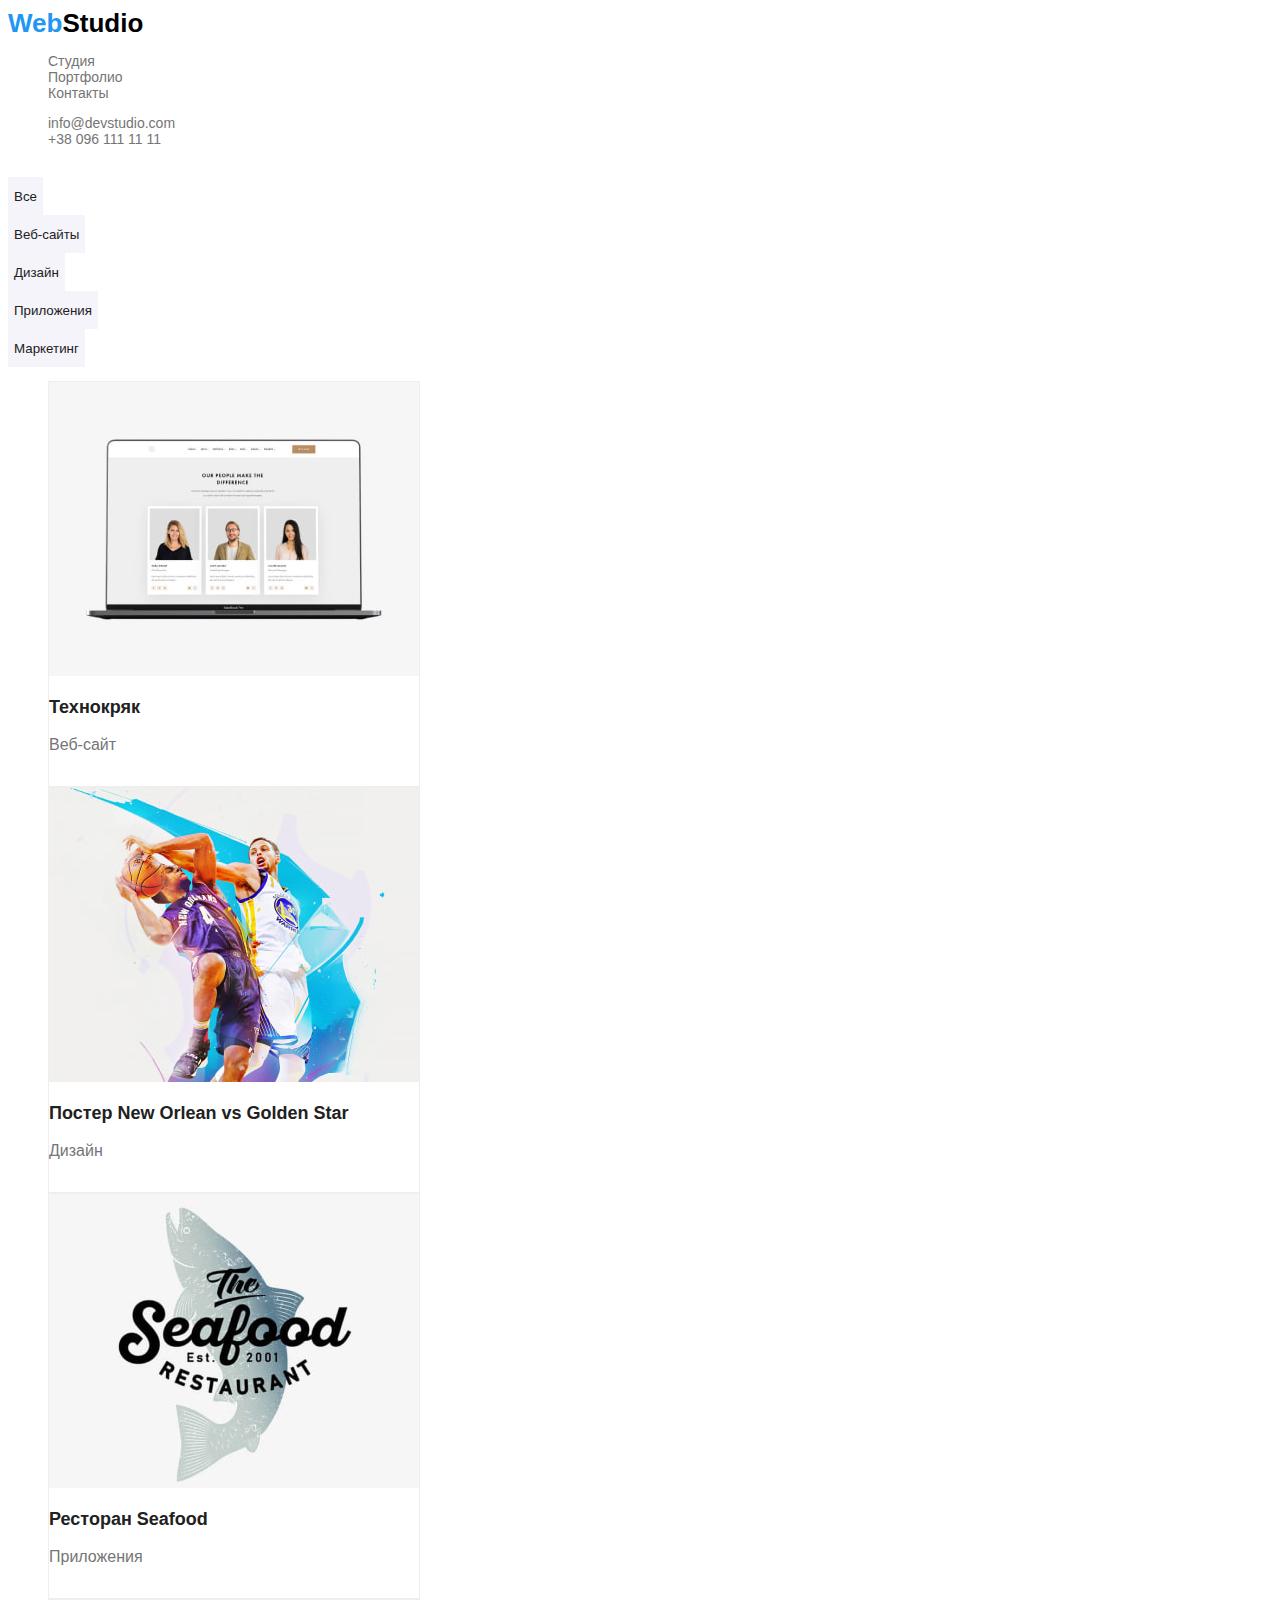
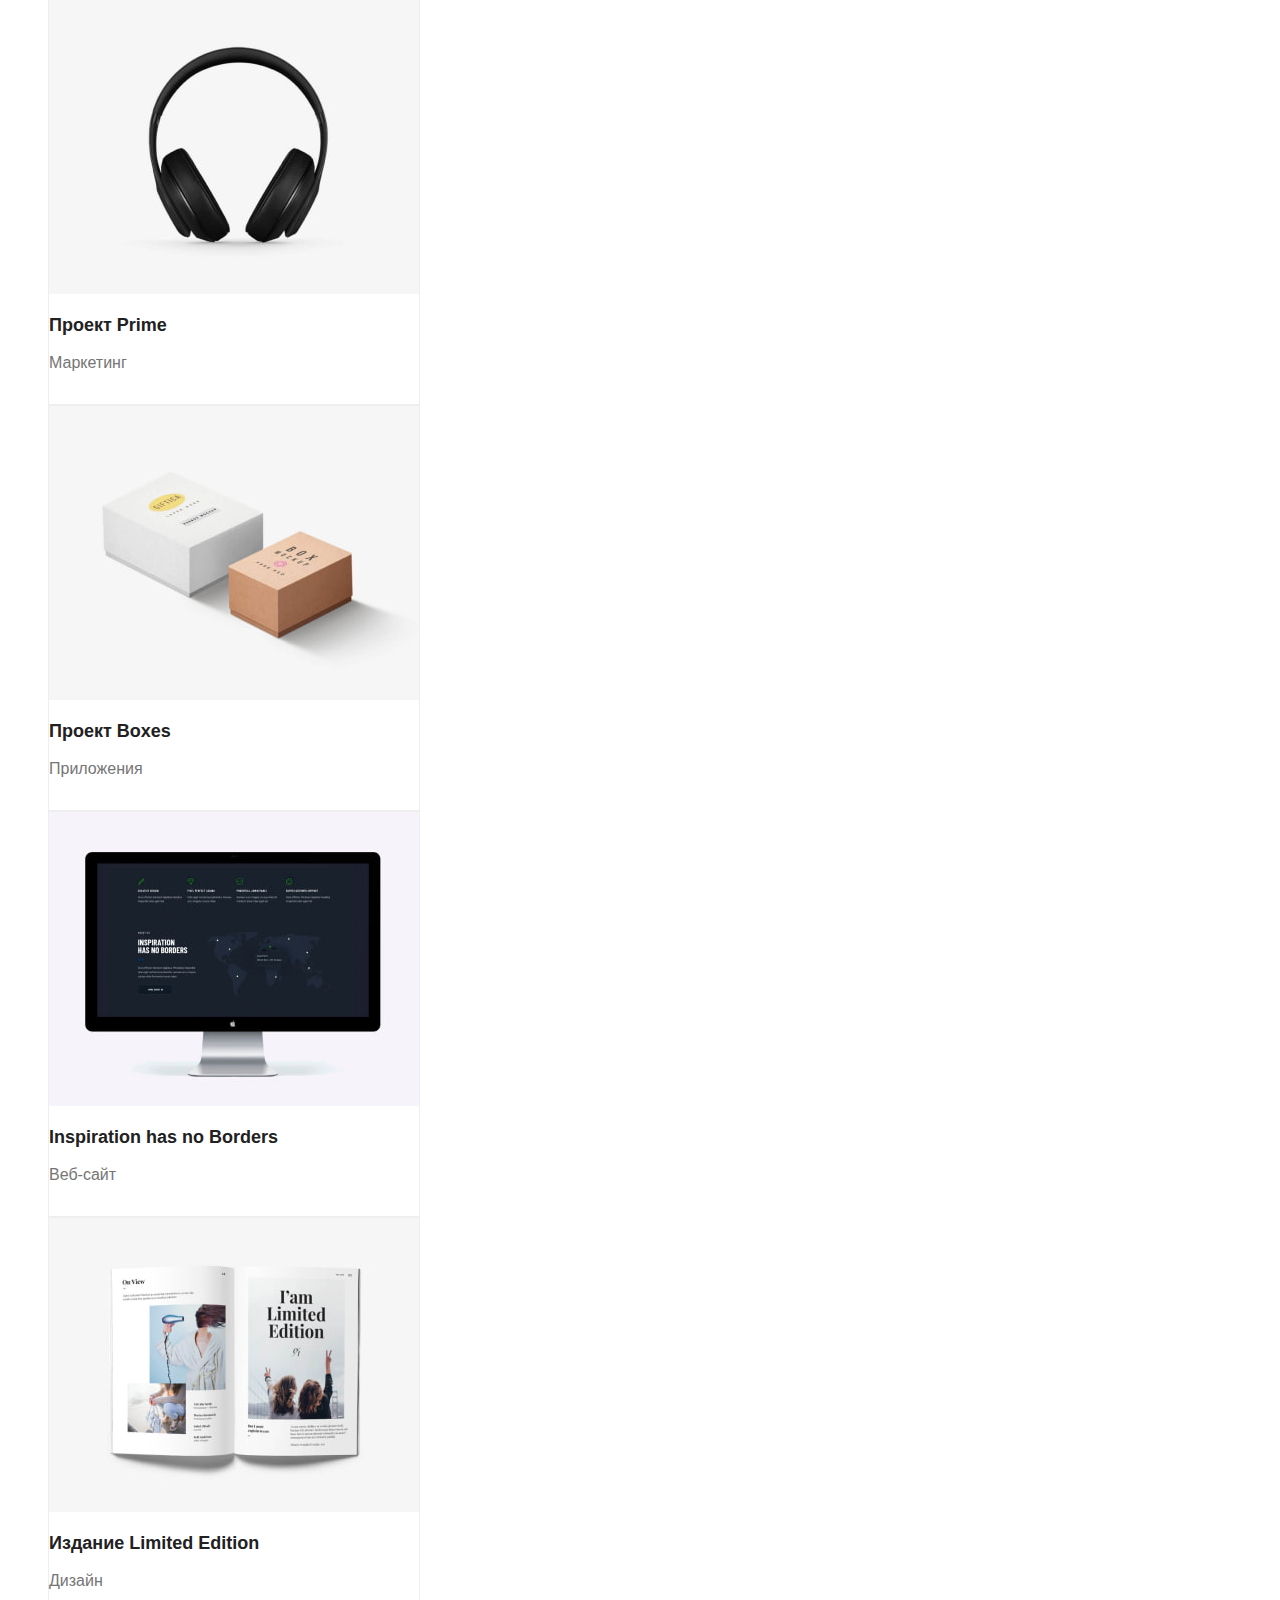
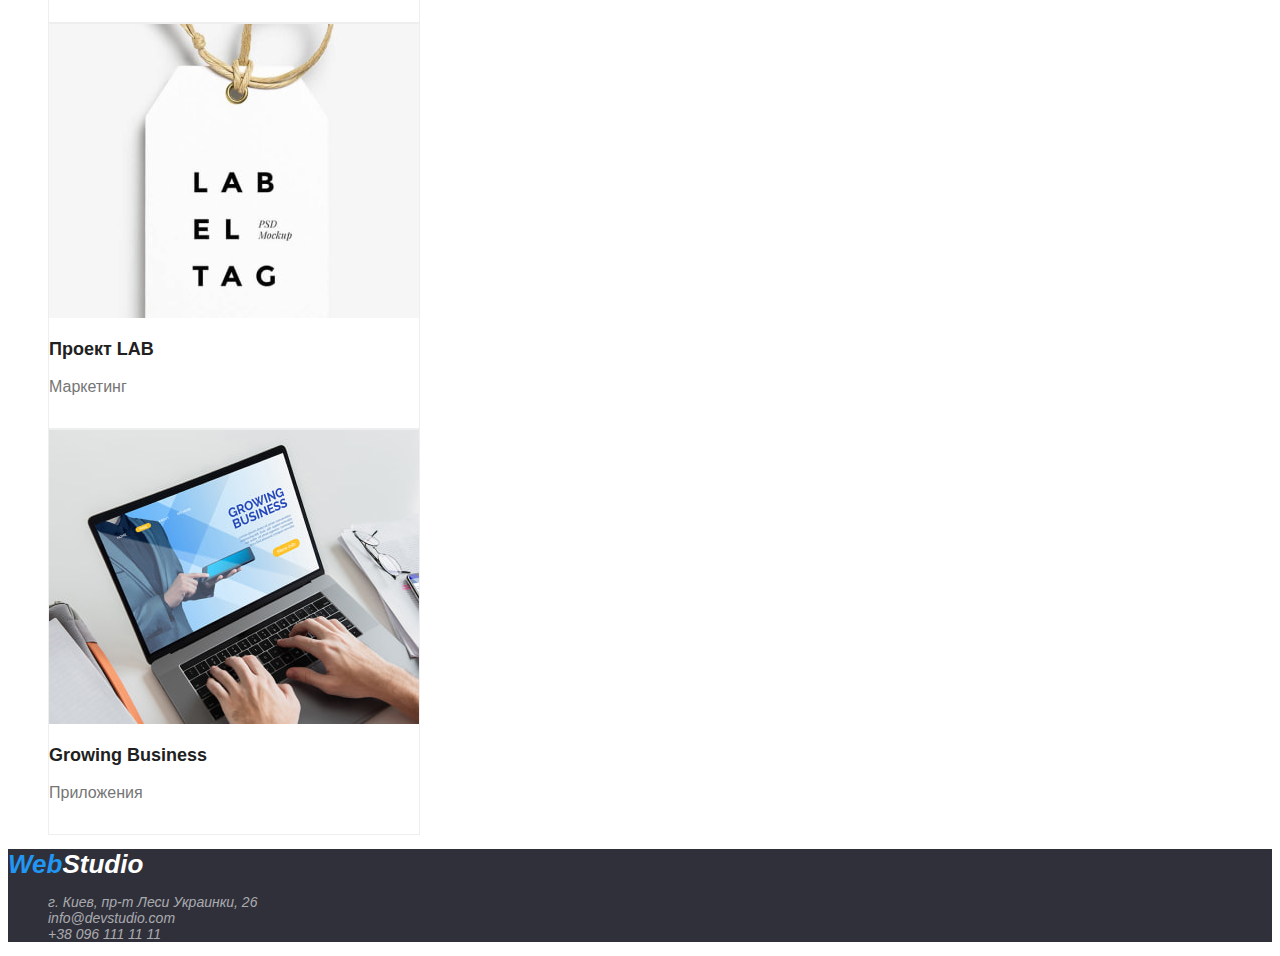
==== portfolio.html @ b25d6110 "создание css для портфолио" ====
<!DOCTYPE html>
<html lang="ru">
<head>
    <meta charset="UTF-8">
    <meta http-equiv="X-UA-Compatible" content="IE=edge">
    <meta name="viewport" content="width=device-width, initial-scale=1.0">
    <link rel="stylesheet" href="./css/style.css" />
    <title>WebStudio</title>
</head>
<body>
<header class="head">
    <!--Шапка сайту-->
    <a href="" class="head-logo link">Web<span class="span-logo">Studio</span></a>
    <nav>
        <ul class="head-nav">
            <!--Навігація сайту-->
            <li><a href="./index.html" class="link"> Студия </a></li>
            <li><a href="./portfolio.html" class="link">Портфолио</a></li>
            <li><a href="" class="link">Контакты</a></li>
        </ul>
    </nav>
    <ul class="head-adress">
        <!--Наші контакти-->
        <li><a href="mailto:info@devstudio.com" class="link">info@devstudio.com</a></li>
        <li><a href="tel:+380961111111" class="link">+38 096 111 11 11</a></li>
    </ul>
</header>

    <main><!--Тіло сайту-->
        <div class="work">
        <section> <!--Фільтр-->
            <ul class="filtr">
                <li><button type="button" class="filtr-button">Все</button></li>
                <li><button type="button" class="filtr-button">Веб-сайты</button></li>
                <li><button type="button" class="filtr-button">Дизайн</button></li>
                <li><button type="button" class="filtr-button">Приложения</button></li>
                <li><button type="button" class="filtr-button">Маркетинг</button></li>
            </ul>
        </section>
        <section>
            <ul class="project">
            <li class="project-card">
                <img src="images/web-site-1.jpg" alt="Пример Веб-сайта" width="370" height="294">
                <h3>
                    Технокряк
                </h3>
                <p>
                    Веб-сайт
                </p>
            </li>
            <li  li class="project-card"li class="project-card">
                <img src="images/design-1.jpg" alt="Пример дизайна" width="370" height="294">
                <h3>
                    Постер New Orlean vs Golden Star
                </h3>
                <p>
                    Дизайн
                </p>
            </li>
            <li li class="project-card">
                <img src="images/app-1.jpg" alt="Пример разработанного приложения" width="370" height="294">
                <h3>
                    Ресторан Seafood
                </h3>
                <p>
                    Приложения
                </p>
            </li>
            <li li class="project-card">
                <img src="images/marketing-1.jpg" alt="Направление маркетинговых работ" width="370" height="294">
                <h3>
                    Проект Prime
                </h3>
                <p>
                    Маркетинг
                </p>
            </li>
            <li li class="project-card">
                <img src="images/app-2.jpg" alt="Пример разработанного приложения" width="370" height="294">
                <h3>
                    Проект Boxes
                </h3>
                <p>
                    Приложения
                </p>
            </li>
            <li li class="project-card">
                <img src="images/web-site-2.jpg" alt="Пример Веб-сайта" width="370" height="294">
                <h3>
                    Inspiration has no Borders
                </h3>
                <p>
                    Веб-сайт
                </p>
            </li>
            <li li class="project-card">
                <img src="images/design-2.jpg" alt="Пример дизайна" width="370" height="294">
                <h3>
                    Издание Limited Edition
                </h3>
                <p>
                    Дизайн
                </p>
            </li>
            <li li class="project-card">
                <img src="images/marketing-2.jpg" alt="Направление маркетинговых работ" width="370" height="294">
                <h3>
                    Проект LAB
                </h3>
                <p>
                    Маркетинг
                </p>
            </li>
            <li li class="project-card">
                <img src="images/app-3.jpg" alt="Пример разработанного приложения" width="370" height="294">
                <h3>
                    Growing Business
                </h3>
                <p>
                    Приложения
                </p>
            </li>
            </ul>
        </section>
        </div>
    </main>

    <footer>
        <!--Подвал сайта, наши контакты-->
            <address>
                <a href="" class="head-logo link">Web<span class="span-logo-footer">Studio</span></a>
                <ul>
                    <li><a href="https://goo.gl/maps/BZQKdsraXfpykEwU6" class="link-footer" target="_blank">г. Киев, пр-т Леси Украинки, 26</a></li>
                    <li><a href="mailto:info@devstudio.com" class="link-footer">info@devstudio.com</a></li>
                    <li><a href="tel:+380961111111" class="link-footer">+38 096 111 11 11</a></li>
                </ul>
            </address>
    </footer>

</body>
</html>
---- css/style.css ----
/* главный цвет фона #FFFFFF */
/* вспомогательный цвет фона #2F303A */
/* головный цвет текста #757575 */
/* вспомогательный цвет текста #212121 */
/* цвет кнопок главный #F5F4FA */
/* цвет кнопок вспомогательны #2196F3 */
/*цвет лого #000000 */

:root {
  --first-fon-color: #ffffff;
  --secondary-fon-color: #2f303a;
  --first-color-text: #757575;
  --secondary-color-text: #212121;
  --first-button-color: #f5f4fa;
  --secondary-button-color: #2196f3;
  --logo-color: #000000;
}
body {
  background-color: var(--first-fon-color);
  color: var(--first-color-text);
  font-size: 14px;
  font-family: Roboto, sans-serif;
}
/*Сторінка студія*/
h2 {
  font-size: 36px;
  font-weight: bold;
  color: var(--secondary-color-text);
}
ul {
  list-style: none;
}

.link {
  text-decoration: none;
  color: var(--first-color-text);
  font-family: Roboto, sans-serif;
}

.link:hover,
.link:focus {
  color: var(--secondary-button-color);
}

.link:active {
  color: var(--secondary-button-color);
}
/*оформление шапки */
.head-logo {
  font-weight: bold;
  color: var(--secondary-button-color);
  font-size: 26px;
  font-family: Raleway, sans-serif;
}
.head-logo .span-logo {
  color: var(--logo-color);
}

/*оформлення тіла*/
/*оформлення постера*/
.main-poster {
  background-color: var(--secondary-fon-color);
}
.main-poster > h1 {
  color: var(--first-fon-color);
  font-size: 44px;
  font-family: Roboto, sans-serif;
  font-weight: Black;
  text-transform: uppercase;
}
.object-none {
  display: none;
}
.button-secondary {
  background-color: var(--secondary-button-color);
  color: var(--first-fon-color);
  font-size: 16px;
  border: none;
  width: 200px;
  height: 50px;
}

/*оформлення секції переваг*/
.our-aim {
  color: var(--secondary-color-text);
  font-weight: bold;
}

/*оформлення секції чим ми зайсаємось*/

.main-work li {
  display: inline;
}

/*оформлення секції наша команда*/
.main-team {
  background-color: #f5f4fa;
  font-size: 16px;
  font-family: Roboto, sans-serif;
}

.team-cards {
  background-color: #ffffff;
  width: 270px;
  height: 368px;
  display: inline-block;
}

.my-name {
  color: var(--secondary-color-text);
  font-weight: bold;
}
/*оформлення підвалу*/
footer {
  background-color: var(--secondary-fon-color);
  color: var(--first-fon-color);
}
address {
  font-weight: normal;
}
.span-logo-footer {
  color: var(--first-fon-color);
  font-family: Raleway, sans-serif;
}
.link-footer {
  color: rgba(255, 255, 255, 0.6);
  text-decoration: none;
  font-weight: normal;
}

/*Сторінка портфоліо*/
/*
.work {
  width: 1170px;
  height: 1360px;
} */

.filtr {
  display: inline;
}

.filtr-button {
  height: 38px;
  background-color: var(--first-button-color);
  color: var(--secondary-color-text);
  border: none;
}

.filtr-button:hover,
.filtr-button:focus {
  background-color: var(--secondary-button-color);
  color: var(--first-fon-color);
}

.filtr-button:active {
  background-color: var(--secondary-button-color);
  color: var(--first-fon-color);
}

.project .project-card {
  border: 1px #eeeeee solid;
  width: 370px;
  height: 404px;
}
.project-card h3 {
  font-size: 18px;
  font-family: Raleway, sans-serif;
  color: var(--secondary-color-text);
}
.project-card p {
  font-size: 16px;
  font-family: Raleway, sans-serif;
  color: var(--first-color-text);
}
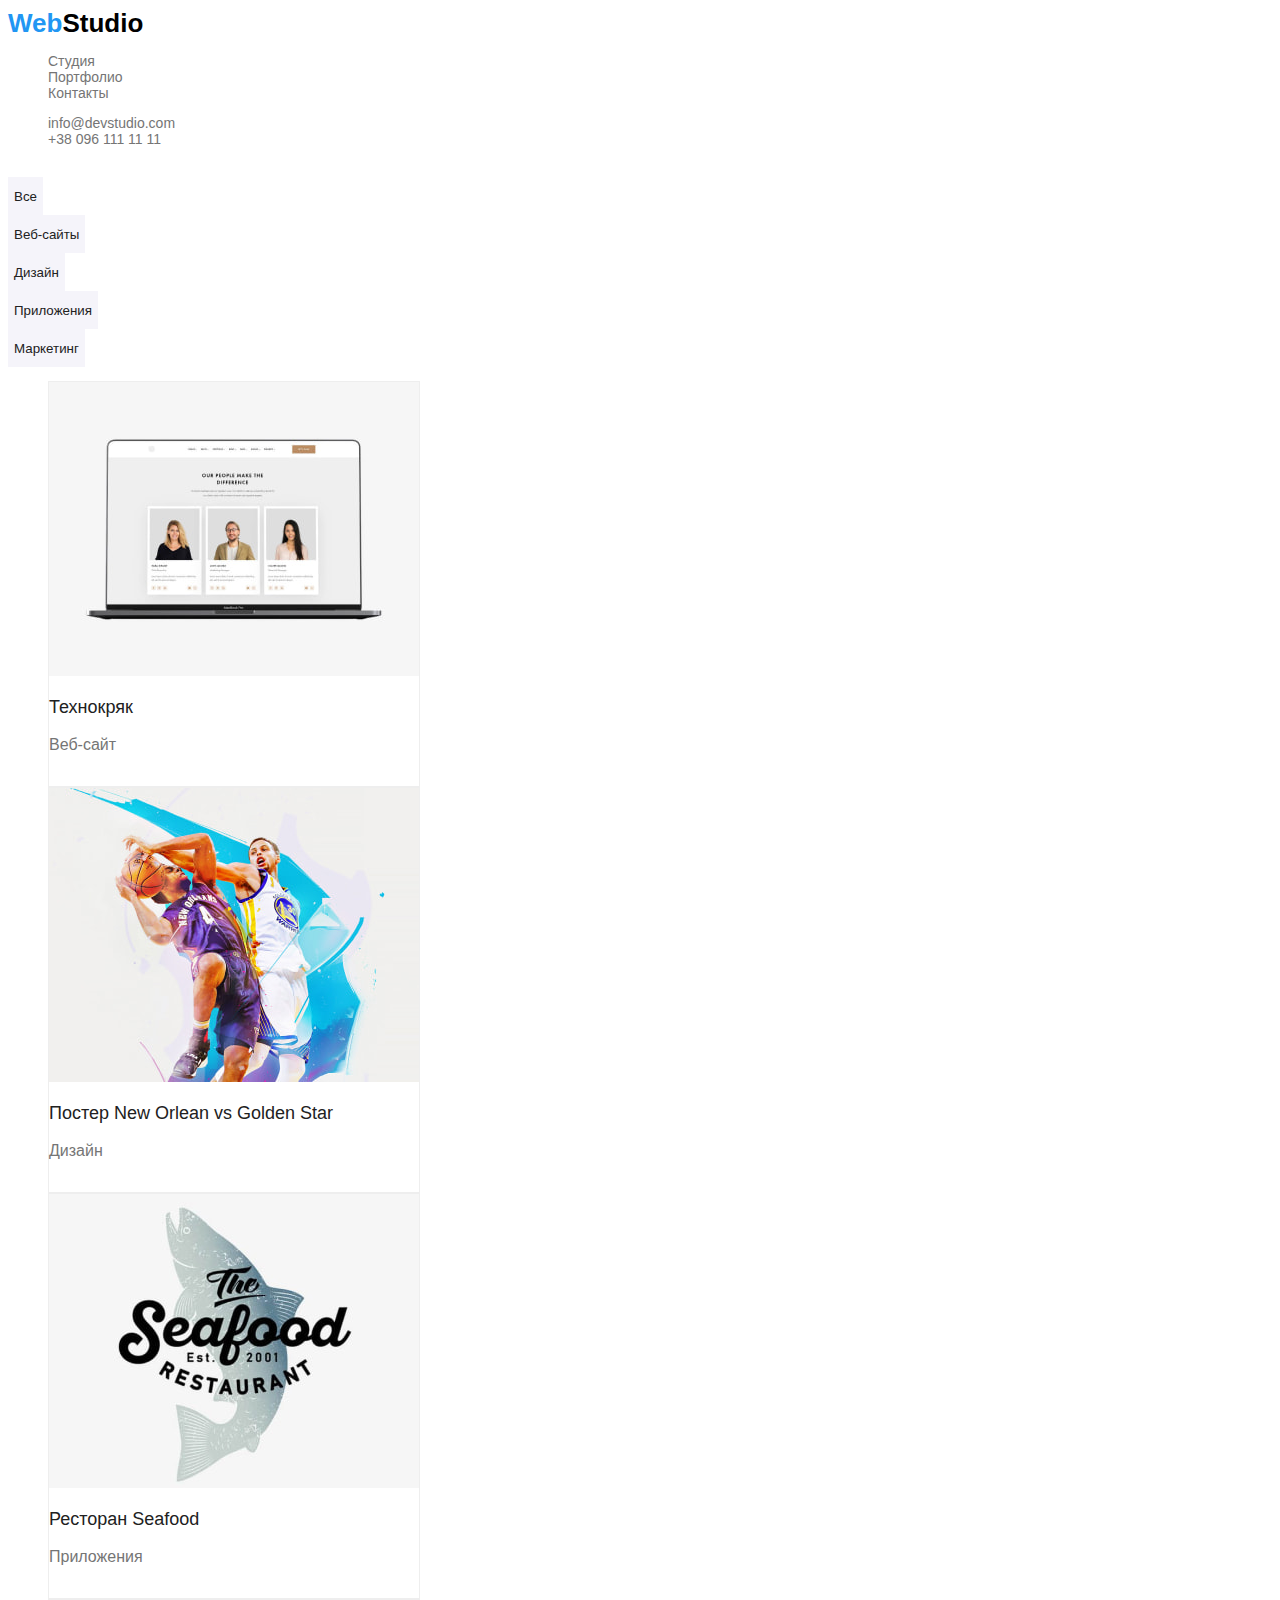
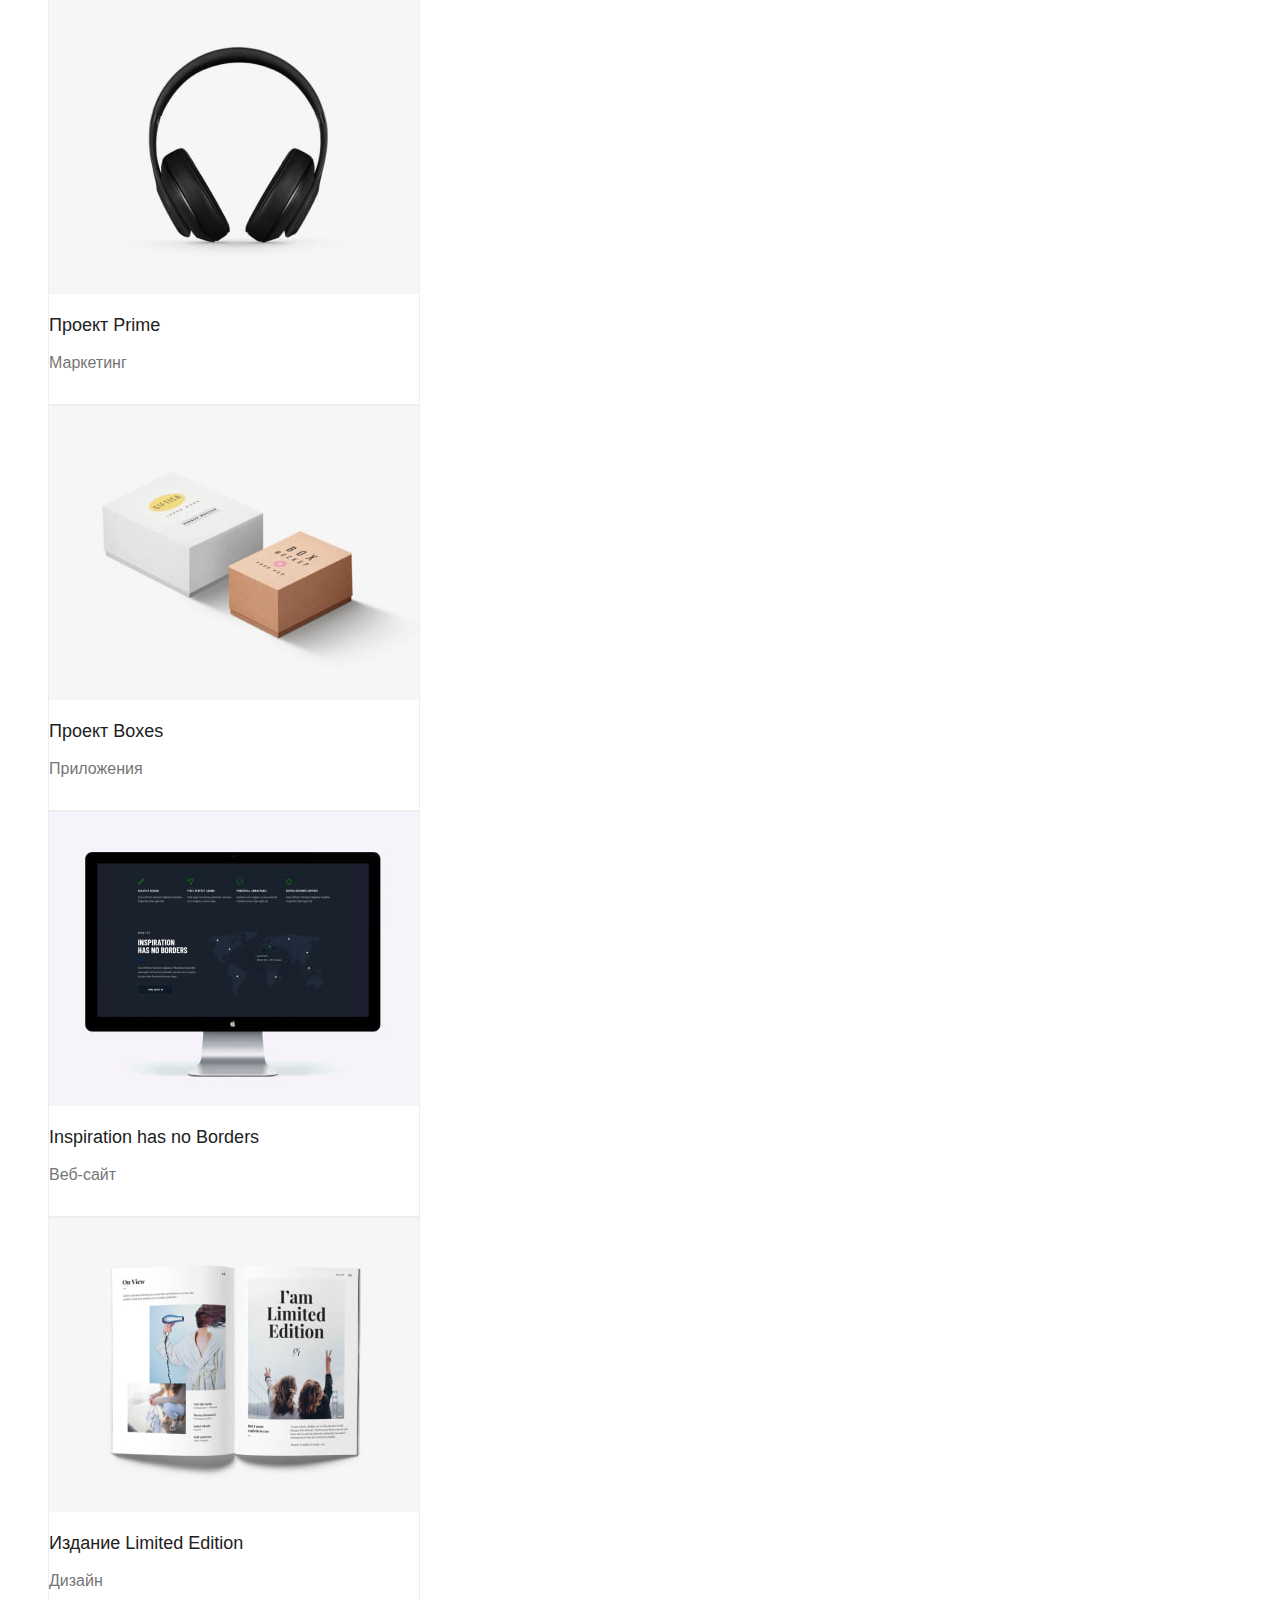
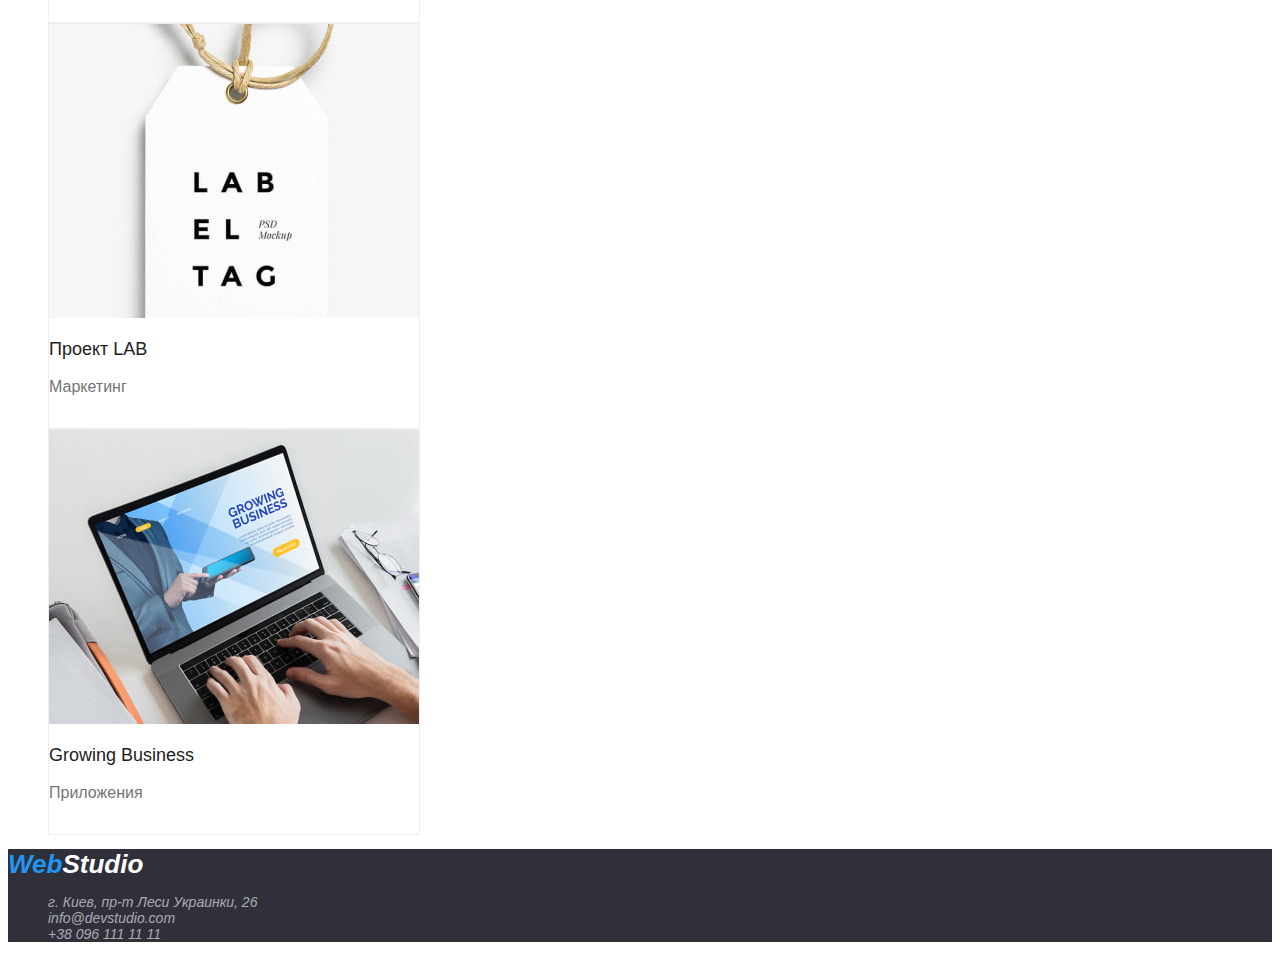
==== commit 7bd40bf2: "виправлення" ====
--- a/portfolio.html
+++ b/portfolio.html
@@ -29,6 +29,9 @@
     <main><!--Тіло сайту-->
         <div class="work">
         <section> <!--Фільтр-->
+            <h2 class="object-none">
+                Портфолио
+            </h2>
             <ul class="filtr">
                 <li><button type="button" class="filtr-button">Все</button></li>
                 <li><button type="button" class="filtr-button">Веб-сайты</button></li>
@@ -48,7 +51,7 @@
                     Веб-сайт
                 </p>
             </li>
-            <li  li class="project-card"li class="project-card">
+            <li class="project-card">
                 <img src="images/design-1.jpg" alt="Пример дизайна" width="370" height="294">
                 <h3>
                     Постер New Orlean vs Golden Star
@@ -57,7 +60,7 @@
                     Дизайн
                 </p>
             </li>
-            <li li class="project-card">
+            <li class="project-card">
                 <img src="images/app-1.jpg" alt="Пример разработанного приложения" width="370" height="294">
                 <h3>
                     Ресторан Seafood
@@ -66,7 +69,7 @@
                     Приложения
                 </p>
             </li>
-            <li li class="project-card">
+            <li class="project-card">
                 <img src="images/marketing-1.jpg" alt="Направление маркетинговых работ" width="370" height="294">
                 <h3>
                     Проект Prime
@@ -75,7 +78,7 @@
                     Маркетинг
                 </p>
             </li>
-            <li li class="project-card">
+            <li class="project-card">
                 <img src="images/app-2.jpg" alt="Пример разработанного приложения" width="370" height="294">
                 <h3>
                     Проект Boxes
@@ -84,7 +87,7 @@
                     Приложения
                 </p>
             </li>
-            <li li class="project-card">
+            <li class="project-card">
                 <img src="images/web-site-2.jpg" alt="Пример Веб-сайта" width="370" height="294">
                 <h3>
                     Inspiration has no Borders
@@ -93,7 +96,7 @@
                     Веб-сайт
                 </p>
             </li>
-            <li li class="project-card">
+            <li class="project-card">
                 <img src="images/design-2.jpg" alt="Пример дизайна" width="370" height="294">
                 <h3>
                     Издание Limited Edition
@@ -102,7 +105,7 @@
                     Дизайн
                 </p>
             </li>
-            <li li class="project-card">
+            <li class="project-card">
                 <img src="images/marketing-2.jpg" alt="Направление маркетинговых работ" width="370" height="294">
                 <h3>
                     Проект LAB
@@ -111,7 +114,7 @@
                     Маркетинг
                 </p>
             </li>
-            <li li class="project-card">
+            <li class="project-card">
                 <img src="images/app-3.jpg" alt="Пример разработанного приложения" width="370" height="294">
                 <h3>
                     Growing Business
--- a/css/style.css
+++ b/css/style.css
@@ -20,12 +20,14 @@
   color: var(--first-color-text);
   font-size: 14px;
   font-family: Roboto, sans-serif;
+  font-weight: 400;
 }
 /*Сторінка студія*/
 h2 {
   font-size: 36px;
   font-weight: bold;
   color: var(--secondary-color-text);
+  font-weight: 700;
 }
 ul {
   list-style: none;
@@ -35,6 +37,7 @@
   text-decoration: none;
   color: var(--first-color-text);
   font-family: Roboto, sans-serif;
+  font-weight: 500;
 }
 
 .link:hover,
@@ -47,7 +50,7 @@
 }
 /*оформление шапки */
 .head-logo {
-  font-weight: bold;
+  font-weight: 700;
   color: var(--secondary-button-color);
   font-size: 26px;
   font-family: Raleway, sans-serif;
@@ -65,7 +68,7 @@
   color: var(--first-fon-color);
   font-size: 44px;
   font-family: Roboto, sans-serif;
-  font-weight: Black;
+  font-weight: 900;
   text-transform: uppercase;
 }
 .object-none {
@@ -78,12 +81,16 @@
   border: none;
   width: 200px;
   height: 50px;
+  font-weight: 700;
 }
 
 /*оформлення секції переваг*/
+.main-pecul {
+  font-weight: 400;
+}
 .our-aim {
   color: var(--secondary-color-text);
-  font-weight: bold;
+  font-weight: 700;
 }
 
 /*оформлення секції чим ми зайсаємось*/
@@ -97,6 +104,7 @@
   background-color: #f5f4fa;
   font-size: 16px;
   font-family: Roboto, sans-serif;
+  font-weight: 400;
 }
 
 .team-cards {
@@ -108,7 +116,7 @@
 
 .my-name {
   color: var(--secondary-color-text);
-  font-weight: bold;
+  font-weight: 500;
 }
 /*оформлення підвалу*/
 footer {
@@ -116,16 +124,17 @@
   color: var(--first-fon-color);
 }
 address {
-  font-weight: normal;
+  font-weight: 700;
 }
 .span-logo-footer {
   color: var(--first-fon-color);
   font-family: Raleway, sans-serif;
+  font-weight: 700;
 }
 .link-footer {
   color: rgba(255, 255, 255, 0.6);
   text-decoration: none;
-  font-weight: normal;
+  font-weight: 400;
 }
 
 /*Сторінка портфоліо*/
@@ -144,6 +153,7 @@
   background-color: var(--first-button-color);
   color: var(--secondary-color-text);
   border: none;
+  font-weight: 500;
 }
 
 .filtr-button:hover,
@@ -166,6 +176,7 @@
   font-size: 18px;
   font-family: Raleway, sans-serif;
   color: var(--secondary-color-text);
+  font-weight: 500;
 }
 .project-card p {
   font-size: 16px;
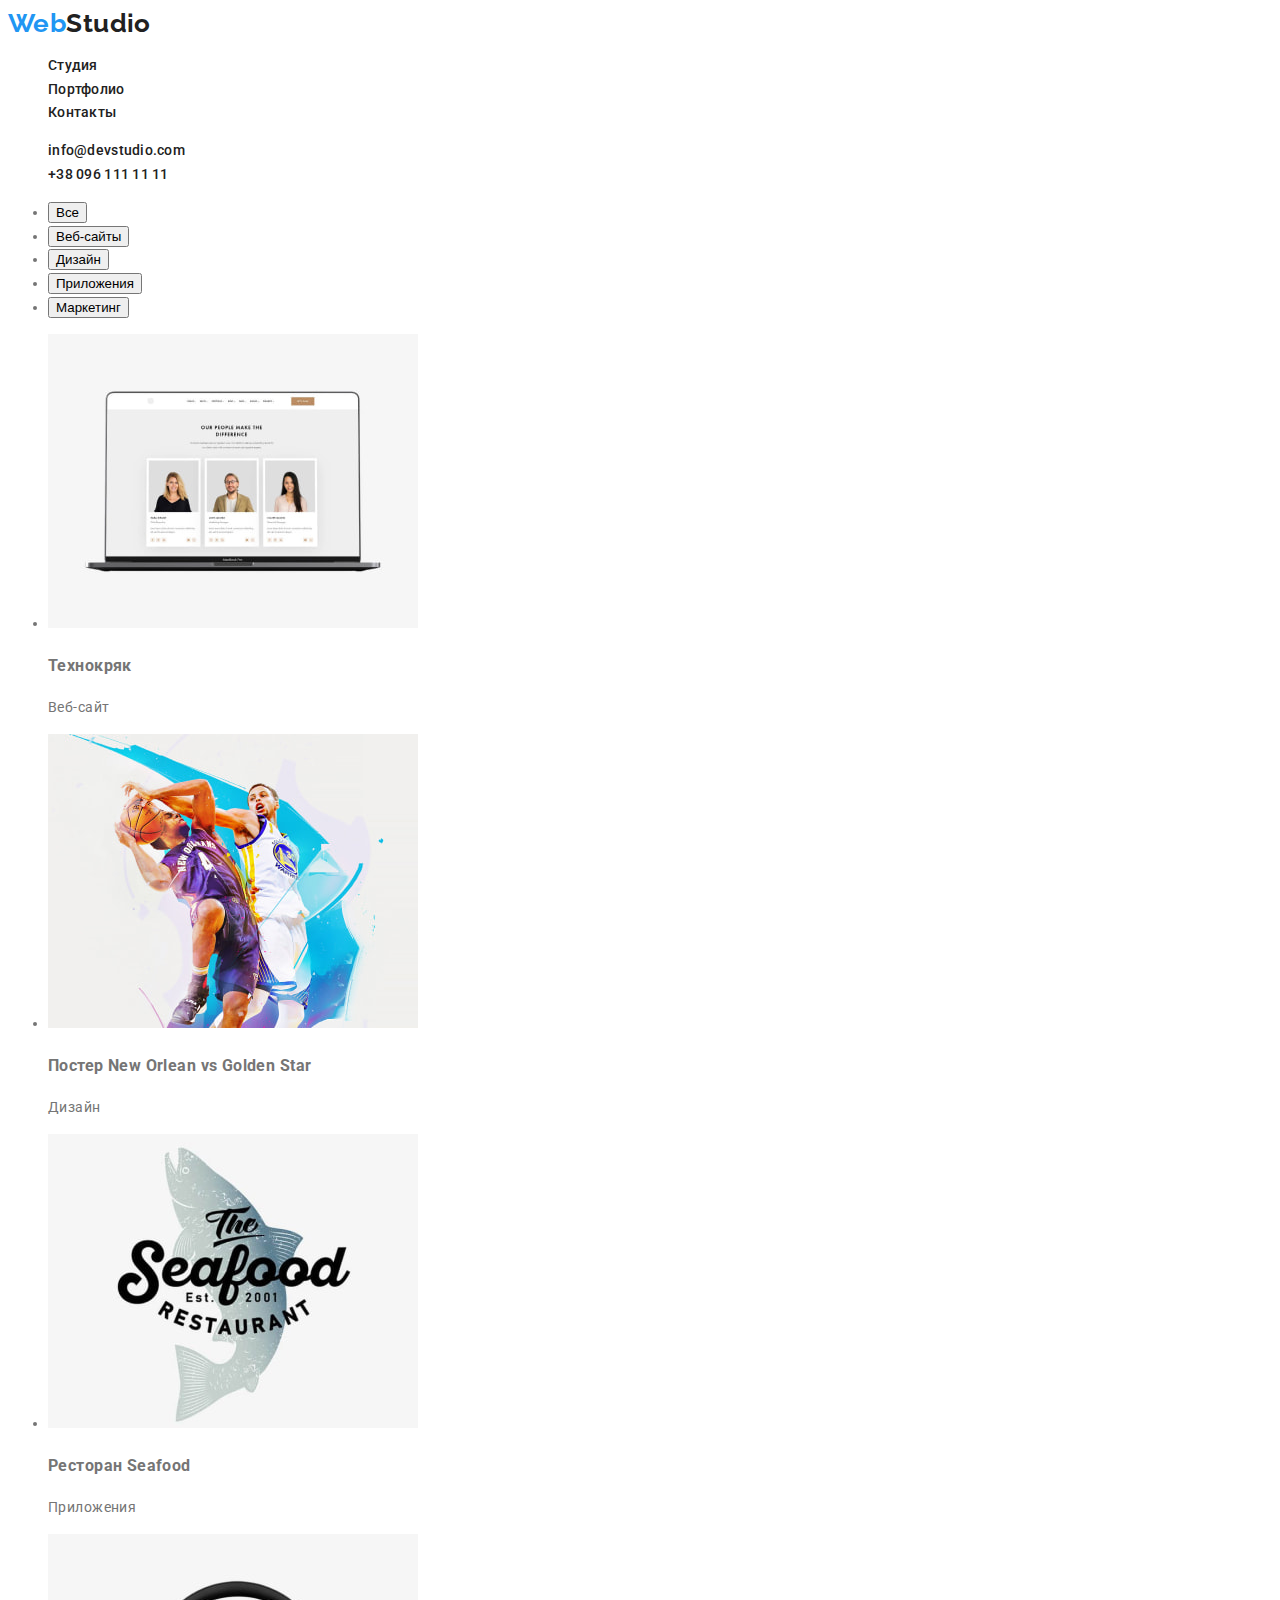
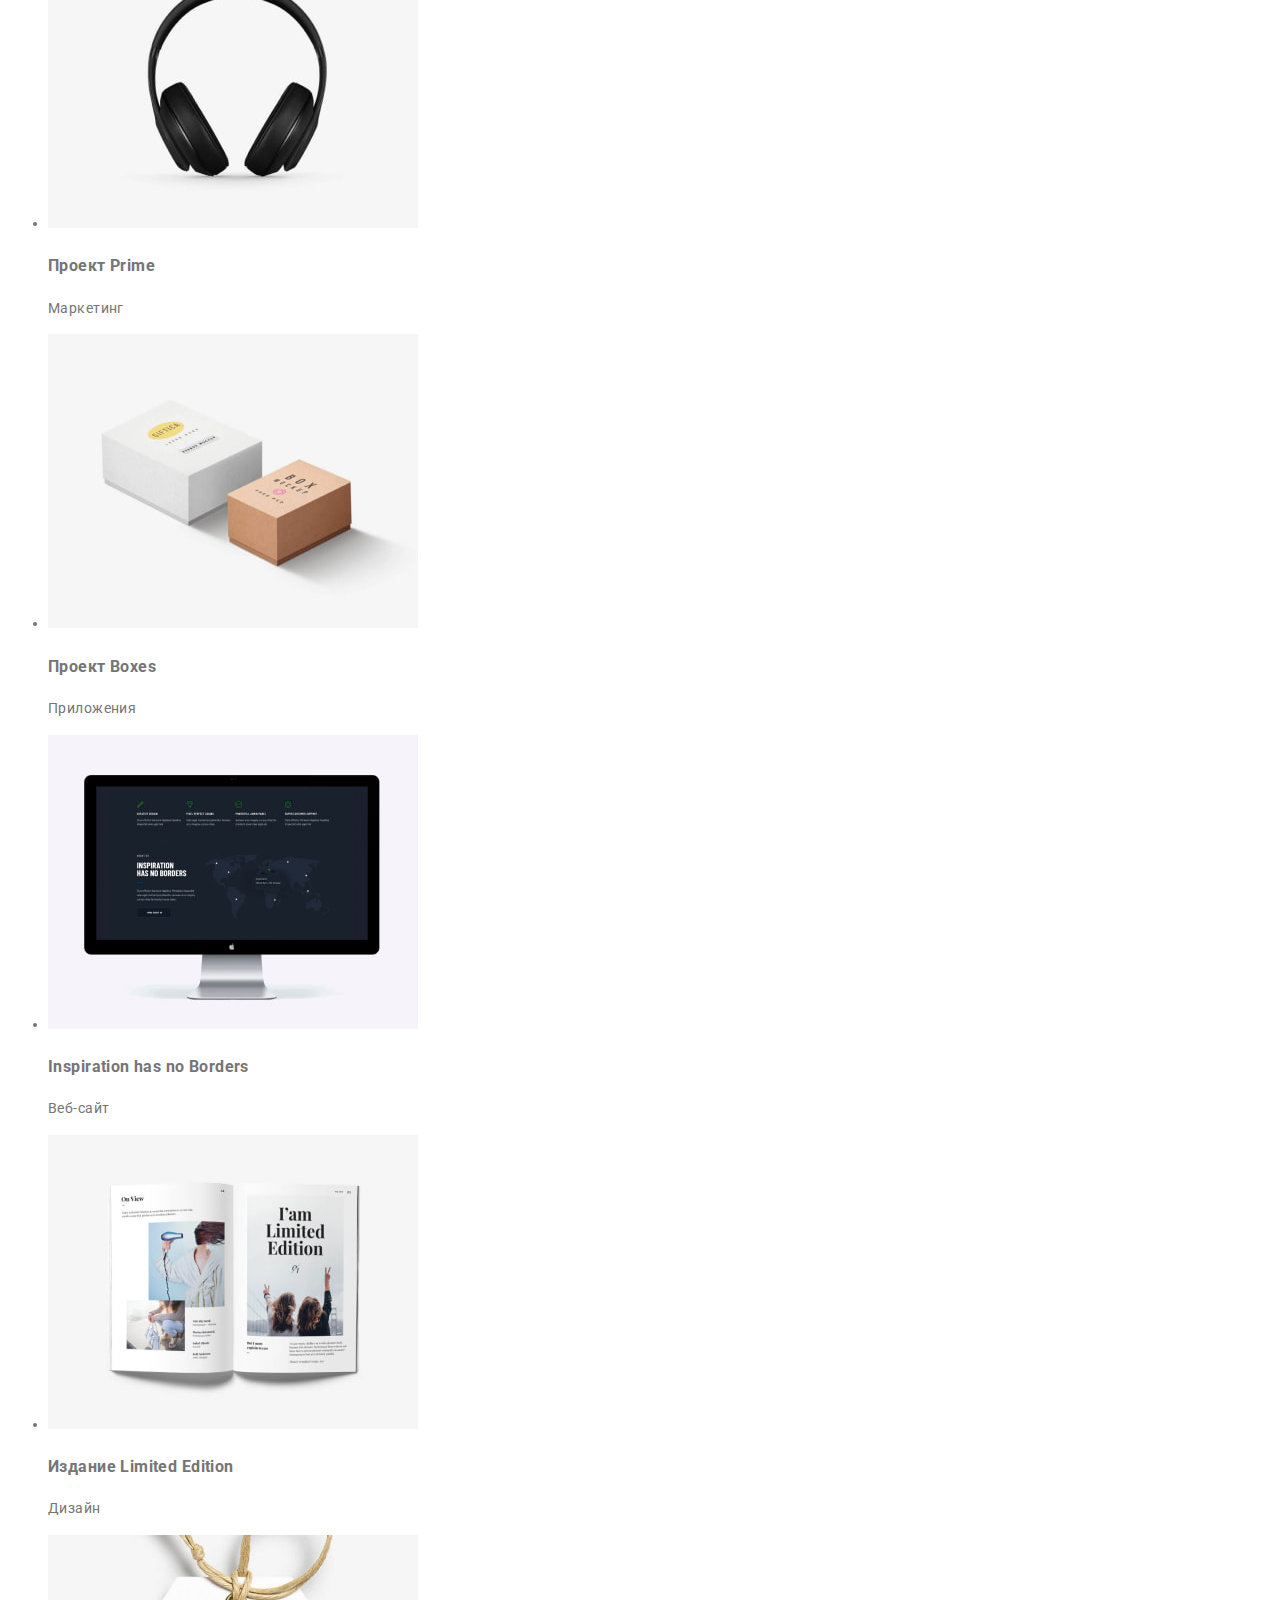
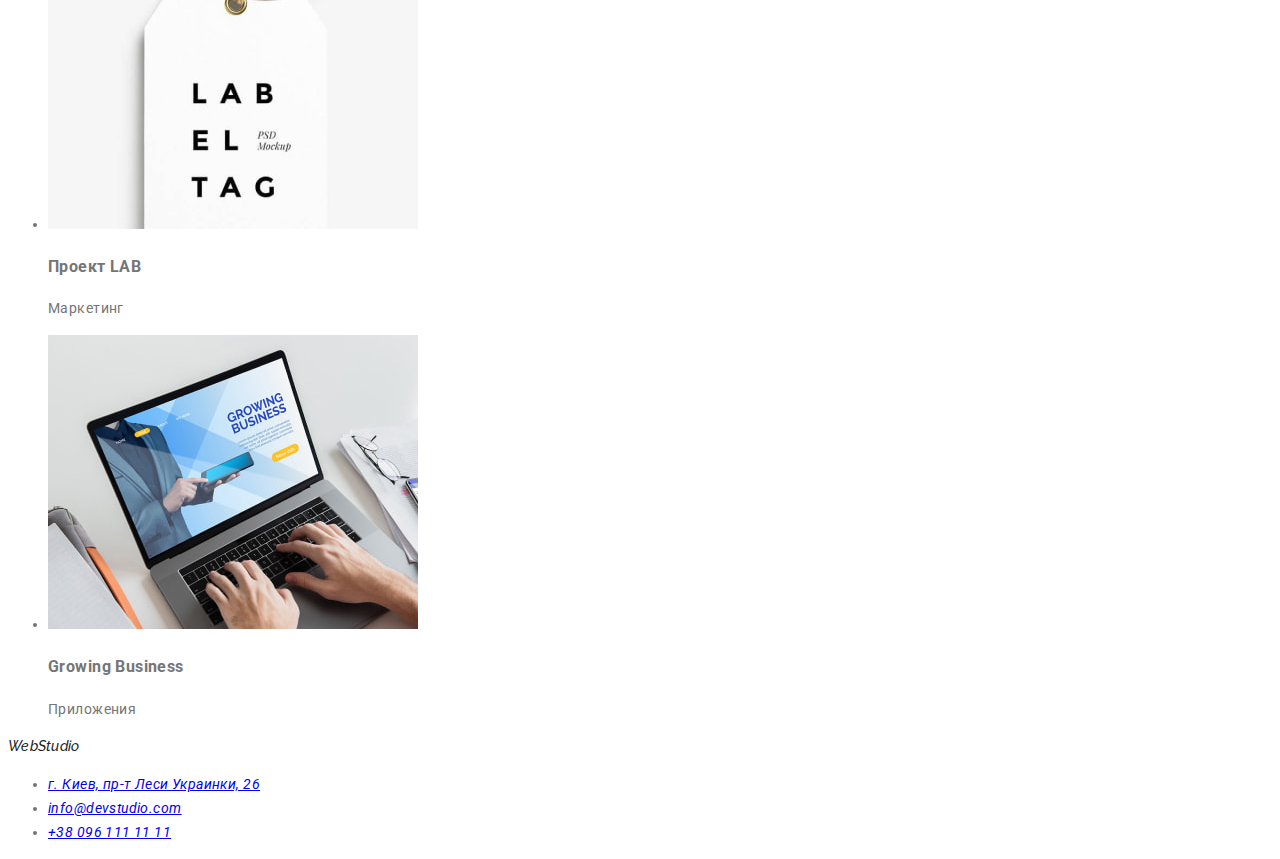
==== commit 87868335: "Виправлення CSS" ====
--- a/portfolio.html
+++ b/portfolio.html
@@ -4,13 +4,18 @@
     <meta charset="UTF-8">
     <meta http-equiv="X-UA-Compatible" content="IE=edge">
     <meta name="viewport" content="width=device-width, initial-scale=1.0">
+    <link rel="preconnect" href="https://fonts.googleapis.com">
+    <link rel="preconnect" href="https://fonts.gstatic.com" crossorigin>
+    <link
+        href="https://fonts.googleapis.com/css2?family=Oleo+Script&family=Raleway:wght@700&family=Roboto:wght@400;500;700;900&display=swap"
+        rel="stylesheet">
     <link rel="stylesheet" href="./css/style.css" />
     <title>WebStudio</title>
 </head>
 <body>
 <header class="head">
     <!--Шапка сайту-->
-    <a href="" class="head-logo link">Web<span class="span-logo">Studio</span></a>
+    <a href="" class="head-logo">Web<span class="span-logo">Studio</span></a>
     <nav>
         <ul class="head-nav">
             <!--Навігація сайту-->
--- a/css/style.css
+++ b/css/style.css
@@ -19,44 +19,45 @@
   background-color: var(--first-fon-color);
   color: var(--first-color-text);
   font-size: 14px;
-  font-family: Roboto, sans-serif;
+  font-family: Roboto, Arial, Helvetica, sans-serif;
   font-weight: 400;
+  line-height: 1.7;
+  letter-spacing: 0.03em;
 }
-/*Сторінка студія*/
-h2 {
-  font-size: 36px;
-  font-weight: bold;
+
+.head-logo {
+  text-decoration: none;
+  color: var(--secondary-button-color);
+  font-family: Raleway, Arial, Helvetica, sans-serif;
+  font-size: 26px;
+  font-weight: 700;
+  line-height: 1.2;
+}
+
+.head-nav,
+.head-adress {
+  list-style: none;
+}
+
+.span-logo {
   color: var(--secondary-color-text);
-  font-weight: 700;
-}
-ul {
-  list-style: none;
 }
 
 .link {
   text-decoration: none;
-  color: var(--first-color-text);
-  font-family: Roboto, sans-serif;
+  font-size: 14px;
   font-weight: 500;
+  line-height: 1.15;
+  letter-spacing: 0.02em;
+  color: var(--secondary-color-text);
 }
 
 .link:hover,
 .link:focus {
   color: var(--secondary-button-color);
 }
-
 .link:active {
   color: var(--secondary-button-color);
-}
-/*оформление шапки */
-.head-logo {
-  font-weight: 700;
-  color: var(--secondary-button-color);
-  font-size: 26px;
-  font-family: Raleway, sans-serif;
-}
-.head-logo .span-logo {
-  color: var(--logo-color);
 }
 
 /*оформлення тіла*/
@@ -64,122 +65,44 @@
 .main-poster {
   background-color: var(--secondary-fon-color);
 }
-.main-poster > h1 {
+
+.heading-taxt {
   color: var(--first-fon-color);
+  text-transform: uppercase;
   font-size: 44px;
-  font-family: Roboto, sans-serif;
   font-weight: 900;
-  text-transform: uppercase;
+  letter-spacing: 0.06em;
+  line-height: 1.4;
 }
+
+.button-secondary {
+  cursor: pointer;
+  background-color: var(--secondary-button-color);
+  color: var(--first-fon-color);
+  height: 50px;
+  width: 200px;
+  border: none;
+  border-radius: 4px;
+  font-size: 16px;
+  letter-spacing: 0.06em;
+  line-height: 1.9;
+  font-weight: 700;
+}
+/*оформление блока наши возможности*/
 .object-none {
   display: none;
+  list-style: none;
 }
-.button-secondary {
-  background-color: var(--secondary-button-color);
-  color: var(--first-fon-color);
-  font-size: 16px;
-  border: none;
-  width: 200px;
-  height: 50px;
-  font-weight: 700;
+.our-work {
+  list-style: none;
 }
 
-/*оформлення секції переваг*/
-.main-pecul {
-  font-weight: 400;
-}
 .our-aim {
+  font-weight: 700;
+  line-height: 1.15;
+  text-transform: uppercase;
   color: var(--secondary-color-text);
-  font-weight: 700;
+  font-size: 14px;
 }
 
-/*оформлення секції чим ми зайсаємось*/
-
-.main-work li {
-  display: inline;
-}
-
-/*оформлення секції наша команда*/
-.main-team {
-  background-color: #f5f4fa;
-  font-size: 16px;
-  font-family: Roboto, sans-serif;
-  font-weight: 400;
-}
-
-.team-cards {
-  background-color: #ffffff;
-  width: 270px;
-  height: 368px;
-  display: inline-block;
-}
-
-.my-name {
-  color: var(--secondary-color-text);
-  font-weight: 500;
-}
-/*оформлення підвалу*/
-footer {
-  background-color: var(--secondary-fon-color);
-  color: var(--first-fon-color);
-}
-address {
-  font-weight: 700;
-}
-.span-logo-footer {
-  color: var(--first-fon-color);
-  font-family: Raleway, sans-serif;
-  font-weight: 700;
-}
-.link-footer {
-  color: rgba(255, 255, 255, 0.6);
-  text-decoration: none;
-  font-weight: 400;
-}
-
-/*Сторінка портфоліо*/
-/*
-.work {
-  width: 1170px;
-  height: 1360px;
-} */
-
-.filtr {
-  display: inline;
-}
-
-.filtr-button {
-  height: 38px;
-  background-color: var(--first-button-color);
-  color: var(--secondary-color-text);
-  border: none;
-  font-weight: 500;
-}
-
-.filtr-button:hover,
-.filtr-button:focus {
-  background-color: var(--secondary-button-color);
-  color: var(--first-fon-color);
-}
-
-.filtr-button:active {
-  background-color: var(--secondary-button-color);
-  color: var(--first-fon-color);
-}
-
-.project .project-card {
-  border: 1px #eeeeee solid;
-  width: 370px;
-  height: 404px;
-}
-.project-card h3 {
-  font-size: 18px;
-  font-family: Raleway, sans-serif;
-  color: var(--secondary-color-text);
-  font-weight: 500;
-}
-.project-card p {
-  font-size: 16px;
-  font-family: Raleway, sans-serif;
-  color: var(--first-color-text);
-}
+/*сектор наша команда*/
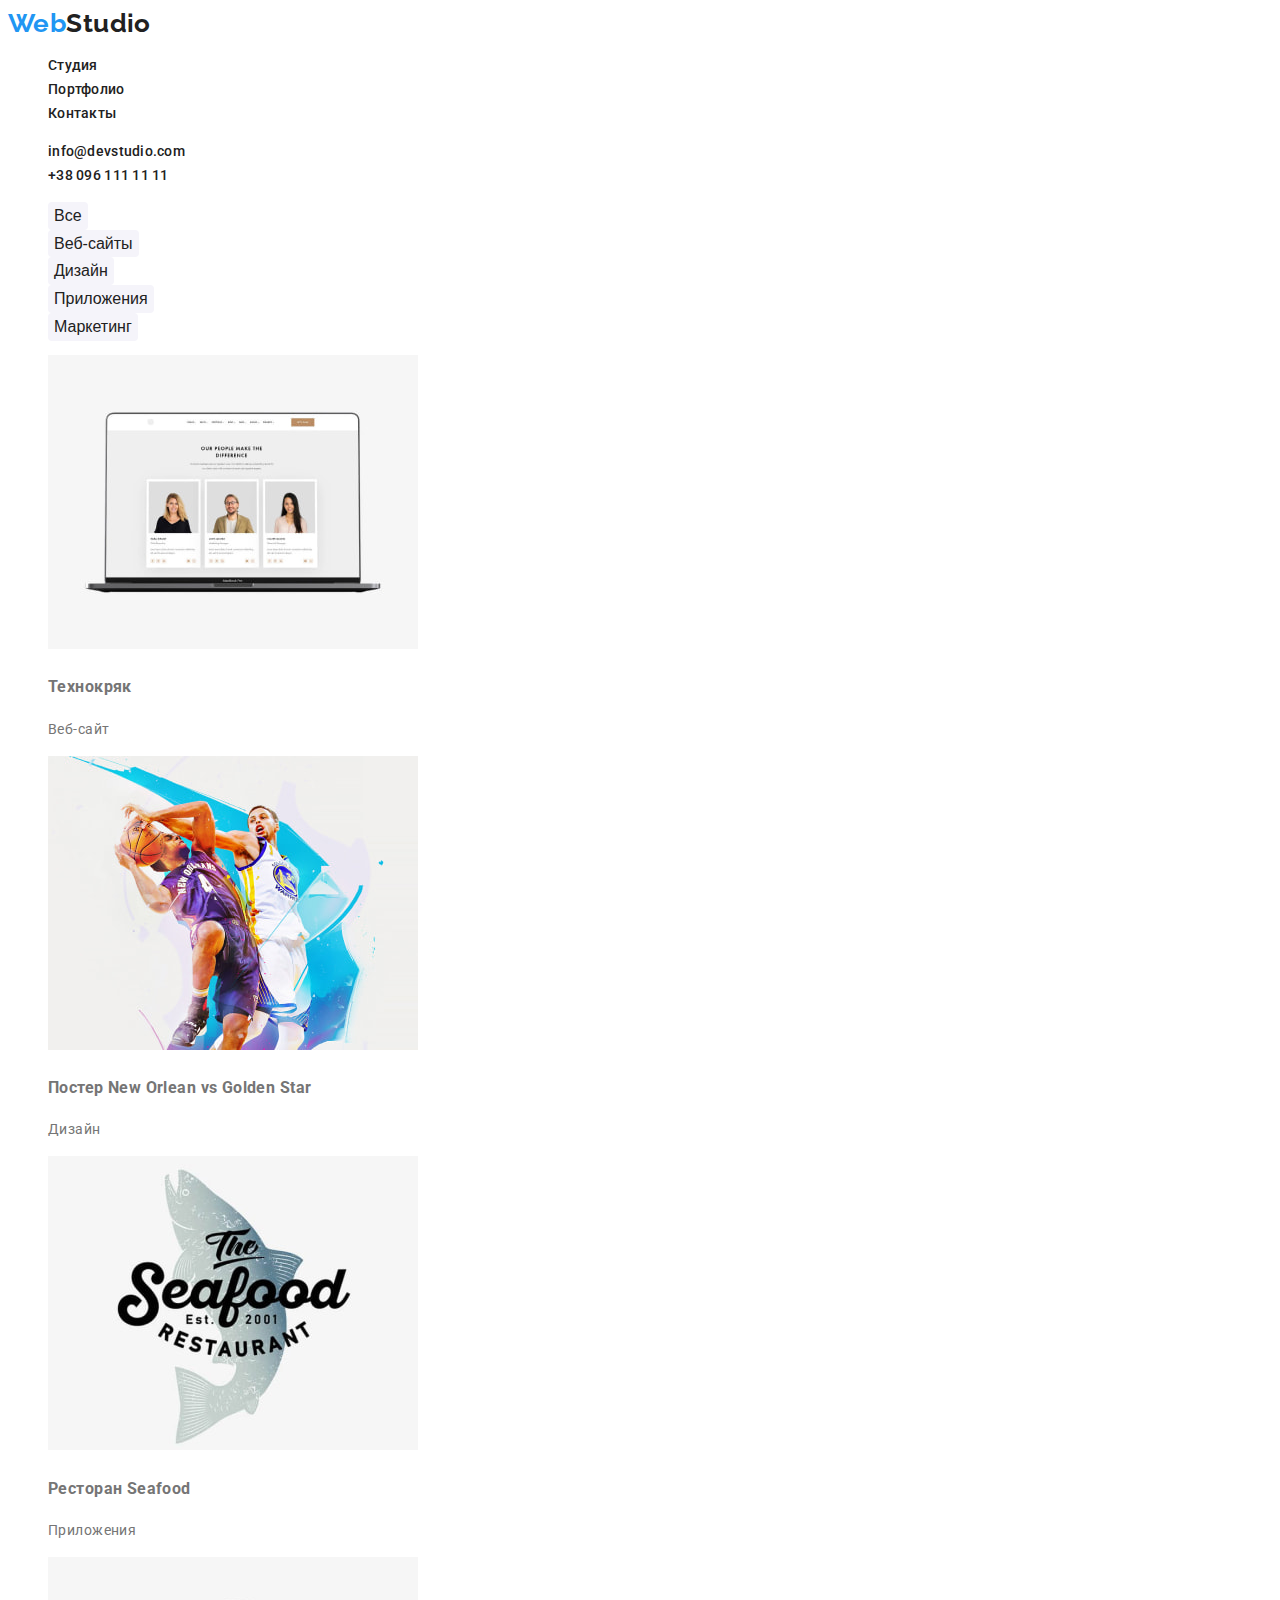
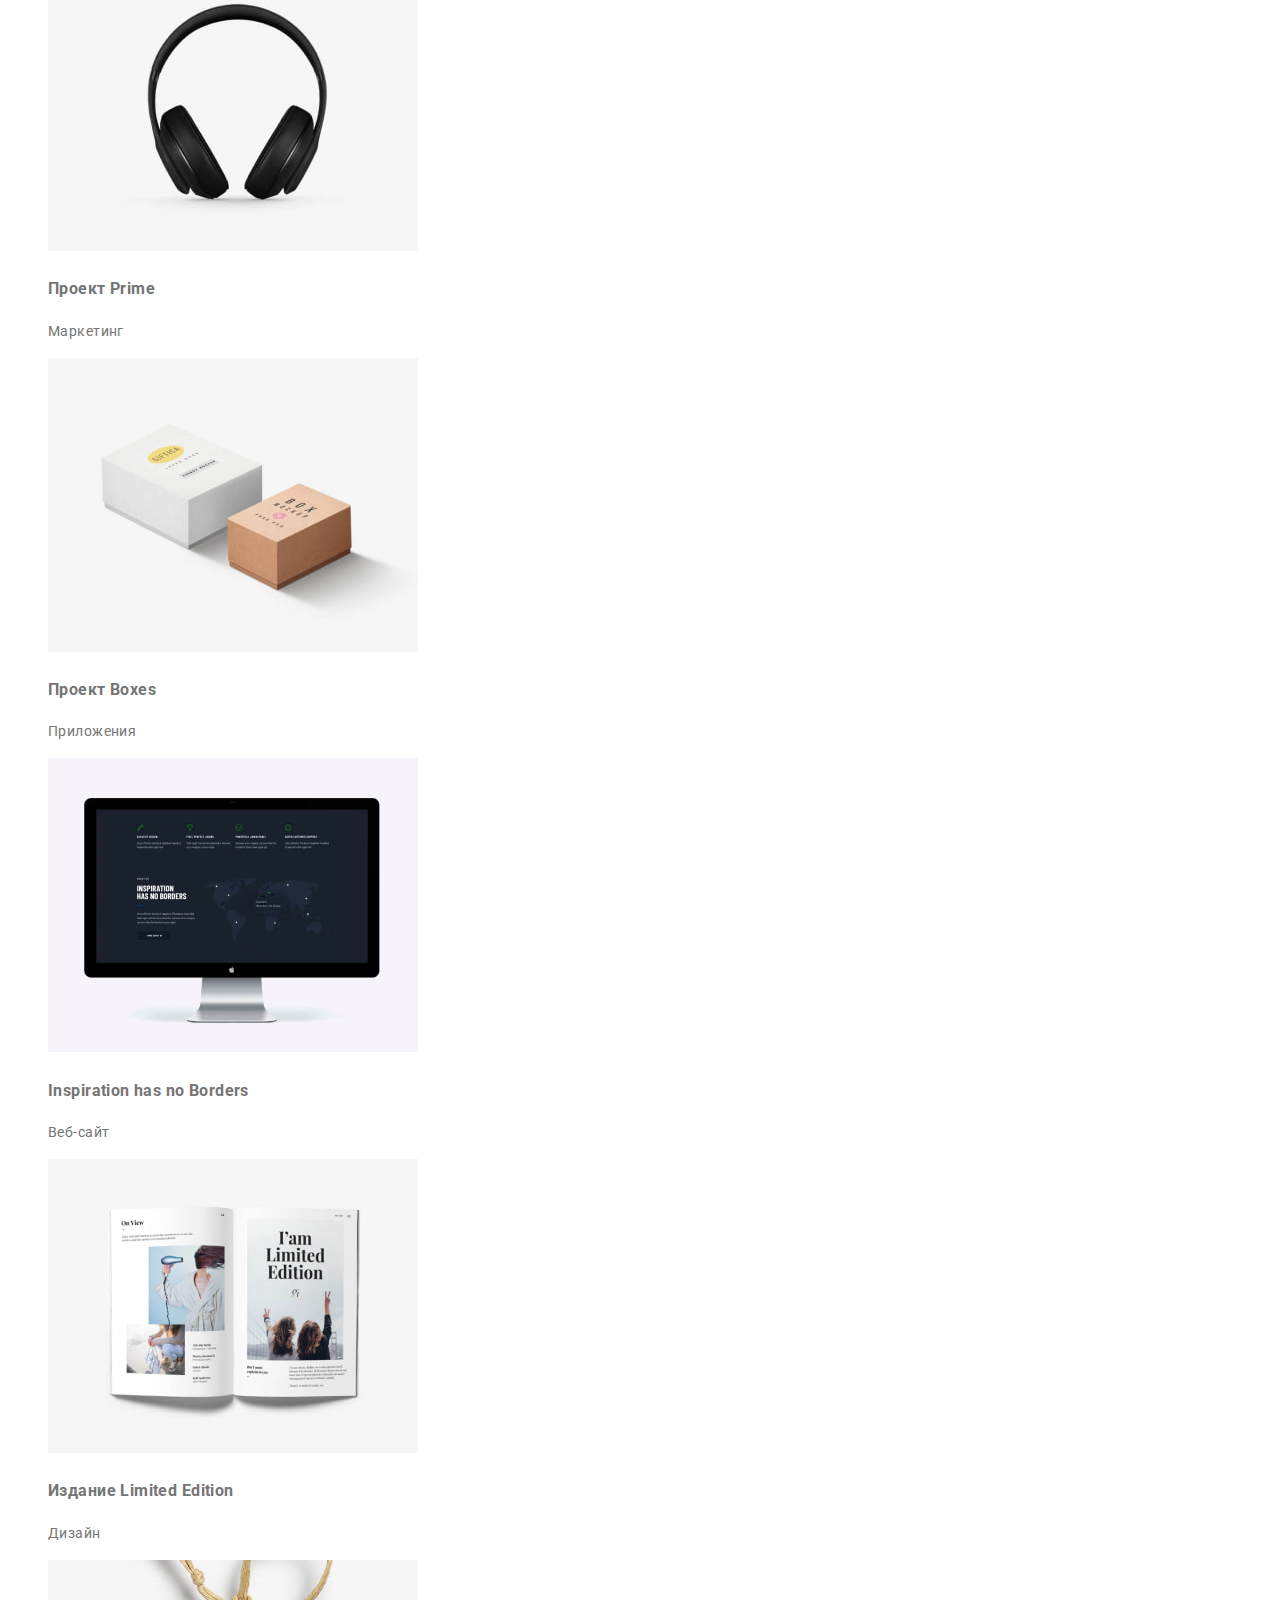
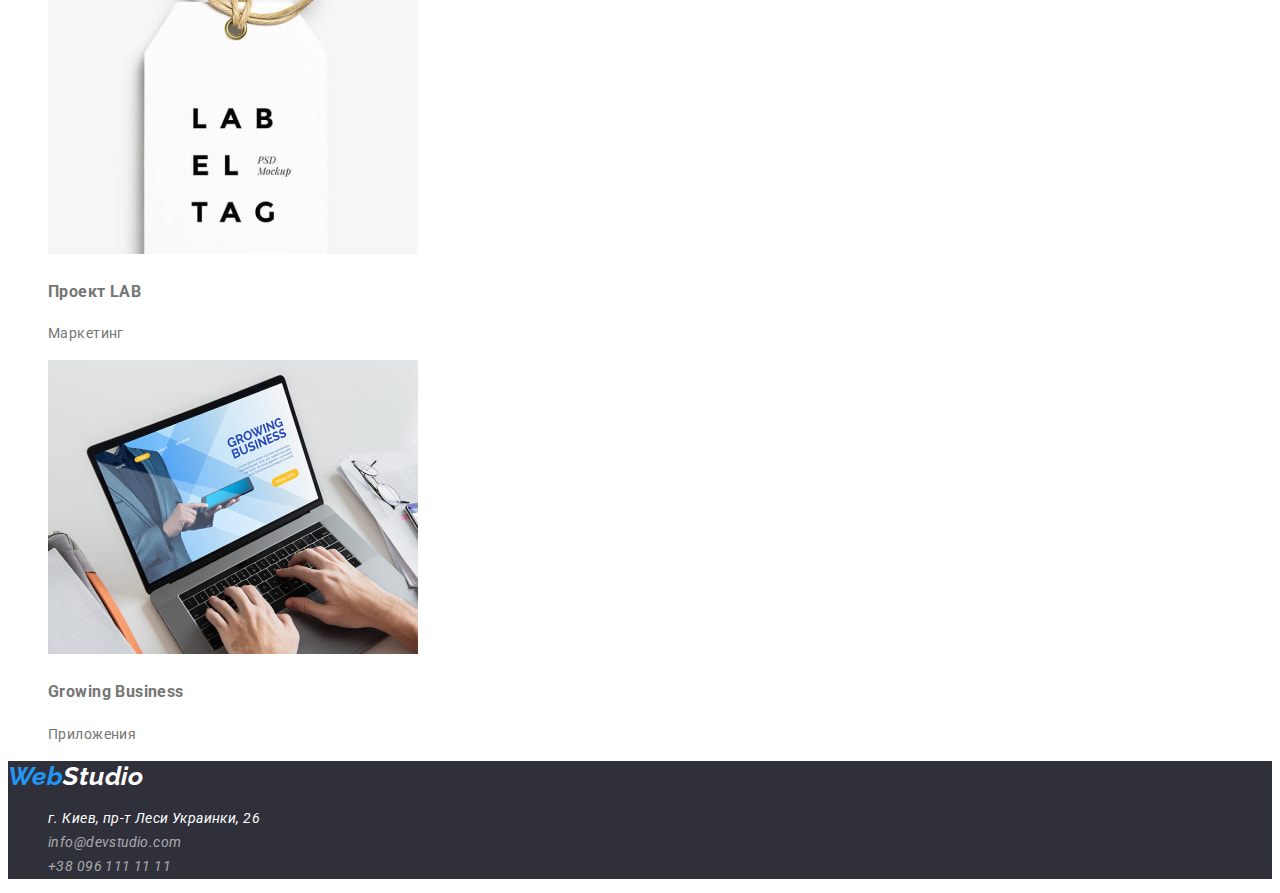
==== commit c2db3896: "СSS внесення правок" ====
--- a/portfolio.html
+++ b/portfolio.html
@@ -32,118 +32,116 @@
 </header>
 
     <main><!--Тіло сайту-->
-        <div class="work">
         <section> <!--Фільтр-->
-            <h2 class="object-none">
+            <h1 class="object-none">
                 Портфолио
-            </h2>
+            </h1>
             <ul class="filtr">
-                <li><button type="button" class="filtr-button">Все</button></li>
+                <li class="filtr-list"><button type="button" class="filtr-button">Все</button></li>
                 <li><button type="button" class="filtr-button">Веб-сайты</button></li>
                 <li><button type="button" class="filtr-button">Дизайн</button></li>
                 <li><button type="button" class="filtr-button">Приложения</button></li>
                 <li><button type="button" class="filtr-button">Маркетинг</button></li>
             </ul>
-        </section>
-        <section>
             <ul class="project">
-            <li class="project-card">
-                <img src="images/web-site-1.jpg" alt="Пример Веб-сайта" width="370" height="294">
-                <h3>
-                    Технокряк
-                </h3>
-                <p>
-                    Веб-сайт
-                </p>
-            </li>
-            <li class="project-card">
-                <img src="images/design-1.jpg" alt="Пример дизайна" width="370" height="294">
-                <h3>
-                    Постер New Orlean vs Golden Star
-                </h3>
-                <p>
-                    Дизайн
-                </p>
-            </li>
-            <li class="project-card">
-                <img src="images/app-1.jpg" alt="Пример разработанного приложения" width="370" height="294">
-                <h3>
-                    Ресторан Seafood
-                </h3>
-                <p>
-                    Приложения
-                </p>
-            </li>
-            <li class="project-card">
-                <img src="images/marketing-1.jpg" alt="Направление маркетинговых работ" width="370" height="294">
-                <h3>
-                    Проект Prime
-                </h3>
-                <p>
-                    Маркетинг
-                </p>
-            </li>
-            <li class="project-card">
-                <img src="images/app-2.jpg" alt="Пример разработанного приложения" width="370" height="294">
-                <h3>
-                    Проект Boxes
-                </h3>
-                <p>
-                    Приложения
-                </p>
-            </li>
-            <li class="project-card">
-                <img src="images/web-site-2.jpg" alt="Пример Веб-сайта" width="370" height="294">
-                <h3>
-                    Inspiration has no Borders
-                </h3>
-                <p>
-                    Веб-сайт
-                </p>
-            </li>
-            <li class="project-card">
-                <img src="images/design-2.jpg" alt="Пример дизайна" width="370" height="294">
-                <h3>
-                    Издание Limited Edition
-                </h3>
-                <p>
-                    Дизайн
-                </p>
-            </li>
-            <li class="project-card">
-                <img src="images/marketing-2.jpg" alt="Направление маркетинговых работ" width="370" height="294">
-                <h3>
-                    Проект LAB
-                </h3>
-                <p>
-                    Маркетинг
-                </p>
-            </li>
-            <li class="project-card">
-                <img src="images/app-3.jpg" alt="Пример разработанного приложения" width="370" height="294">
-                <h3>
-                    Growing Business
-                </h3>
-                <p>
-                    Приложения
-                </p>
-            </li>
+                <li class="project-card">
+                    <img src="images/web-site-1.jpg" alt="Пример Веб-сайта" width="370" height="294">
+                    <h3>
+                        Технокряк
+                    </h3>
+                    <p>
+                         Веб-сайт
+                    </p>
+                </li>
+                <li class="project-card">
+                    <img src="images/design-1.jpg" alt="Пример дизайна" width="370" height="294">
+                    <h3>
+                        Постер New Orlean vs Golden Star
+                    </h3>
+                    <p>
+                        Дизайн
+                    </p>
+                </li>
+                <li class="project-card">
+                    <img src="images/app-1.jpg" alt="Пример разработанного приложения" width="370" height="294">
+                    <h3>
+                        Ресторан Seafood
+                    </h3>
+                    <p>
+                        Приложения
+                    </p>
+                </li>
+                <li class="project-card">
+                    <img src="images/marketing-1.jpg" alt="Направление маркетинговых работ" width="370" height="294">
+                    <h3>
+                        Проект Prime
+                    </h3>
+                    <p>
+                        Маркетинг
+                    </p>
+                </li>
+                <li class="project-card">
+                    <img src="images/app-2.jpg" alt="Пример разработанного приложения" width="370" height="294">
+                    <h3>
+                        Проект Boxes
+                    </h3>
+                    <p>
+                        Приложения
+                    </p>
+                </li>
+                <li class="project-card">
+                    <img src="images/web-site-2.jpg" alt="Пример Веб-сайта" width="370" height="294">
+                    <h3>
+                        Inspiration has no Borders
+                    </h3>
+                    <p>
+                        Веб-сайт
+                    </p>
+                </li>
+                <li class="project-card">
+                    <img src="images/design-2.jpg" alt="Пример дизайна" width="370" height="294">
+                    <h3>
+                         Издание Limited Edition
+                    </h3>
+                    <p>
+                        Дизайн
+                    </p>
+                </li>
+                <li class="project-card">
+                    <img src="images/marketing-2.jpg" alt="Направление маркетинговых работ" width="370" height="294">
+                    <h3>
+                        Проект LAB
+                    </h3>
+                    <p>
+                        Маркетинг
+                    </p>
+                </li>
+                <li class="project-card">
+                    <img src="images/app-3.jpg" alt="Пример разработанного приложения" width="370" height="294">
+                    <h3>
+                        Growing Business
+                    </h3>
+                    <p>
+                        Приложения
+                     </p>
+                </li>
             </ul>
         </section>
-        </div>
+  
     </main>
 
-    <footer>
-        <!--Подвал сайта, наши контакты-->
-            <address>
-                <a href="" class="head-logo link">Web<span class="span-logo-footer">Studio</span></a>
-                <ul>
-                    <li><a href="https://goo.gl/maps/BZQKdsraXfpykEwU6" class="link-footer" target="_blank">г. Киев, пр-т Леси Украинки, 26</a></li>
-                    <li><a href="mailto:info@devstudio.com" class="link-footer">info@devstudio.com</a></li>
-                    <li><a href="tel:+380961111111" class="link-footer">+38 096 111 11 11</a></li>
-                </ul>
-            </address>
-    </footer>
+<footer class="footer">
+    <!--Подвал сайта, наши контакты-->
+    <address>
+        <a href="" class="head-logo">Web<span class="span-logo-footer">Studio</span></a>
+        <ul class="head-adress">
+            <li><a href="https://goo.gl/maps/BZQKdsraXfpykEwU6" class="link-footer link-adress" target="_blank">г. Киев,
+                    пр-т Леси Украинки, 26</a></li>
+            <li><a href="mailto:info@devstudio.com" class="link-footer">info@devstudio.com</a></li>
+            <li><a href="tel:+380961111111" class="link-footer">+38 096 111 11 11</a></li>
+        </ul>
+    </address>
+</footer>
 
 </body>
 </html>--- a/css/style.css
+++ b/css/style.css
@@ -15,13 +15,13 @@
   --secondary-button-color: #2196f3;
   --logo-color: #000000;
 }
+
 body {
   background-color: var(--first-fon-color);
   color: var(--first-color-text);
   font-size: 14px;
   font-family: Roboto, Arial, Helvetica, sans-serif;
-  font-weight: 400;
-  line-height: 1.7;
+  line-height: 1.71;
   letter-spacing: 0.03em;
 }
 
@@ -35,7 +35,11 @@
 }
 
 .head-nav,
-.head-adress {
+.head-adress,
+.list-work,
+.list-team,
+.filtr,
+.project {
   list-style: none;
 }
 
@@ -104,5 +108,77 @@
   color: var(--secondary-color-text);
   font-size: 14px;
 }
+/*сем мы занимаемся*/
+.main-team {
+  background-color: var(--first-button-color);
+  font-size: 16px;
+  line-height: 1.19;
+}
 
 /*сектор наша команда*/
+
+.topic {
+  color: var(--secondary-color-text);
+  font-weight: 700;
+  font-size: 36px;
+}
+.team-cards {
+  background-color: var(--first-fon-color);
+  width: 270px;
+}
+.my-name {
+  font-size: 16px;
+  font-weight: 500;
+  color: var(--secondary-color-text);
+}
+/*сектор footer*/
+
+.span-logo-footer {
+  color: var(--first-fon-color);
+}
+.footer {
+  background-color: var(--secondary-fon-color);
+}
+.adress {
+  font-style: normal;
+}
+
+.link-footer {
+  text-decoration: none;
+  color: rgba(255, 255, 255, 0.6);
+}
+
+.link-adress {
+  color: var(--first-fon-color);
+}
+
+/*Portfolio*/
+
+.filtr-button {
+  border-radius: 4px;
+  border-color: var(--first-button-color);
+  cursor: pointer;
+  font-weight: 500;
+  font-size: 16px;
+  line-height: 1.62;
+  color: var(--secondary-color-text);
+  background-color: var(--first-button-color);
+  border: none;
+}
+
+.filtr-button:hover,
+.filtr-button:focus {
+  color: var(--first-fon-color);
+  background-color: var(--secondary-button-color);
+  background-color: var(--secondary-button-color);
+  box-shadow: 0px 3px 1px rgba(0, 0, 0, 0.1), 0px 1px 2px rgba(0, 0, 0, 0.08),
+    0px 2px 2px rgba(0, 0, 0, 0.12);
+}
+
+.filtr-button:active {
+  color: var(--first-fon-color);
+  background-color: var(--secondary-button-color);
+  background-color: var(--secondary-button-color);
+  box-shadow: 0px 3px 1px rgba(0, 0, 0, 0.1), 0px 1px 2px rgba(0, 0, 0, 0.08),
+    0px 2px 2px rgba(0, 0, 0, 0.12);
+}
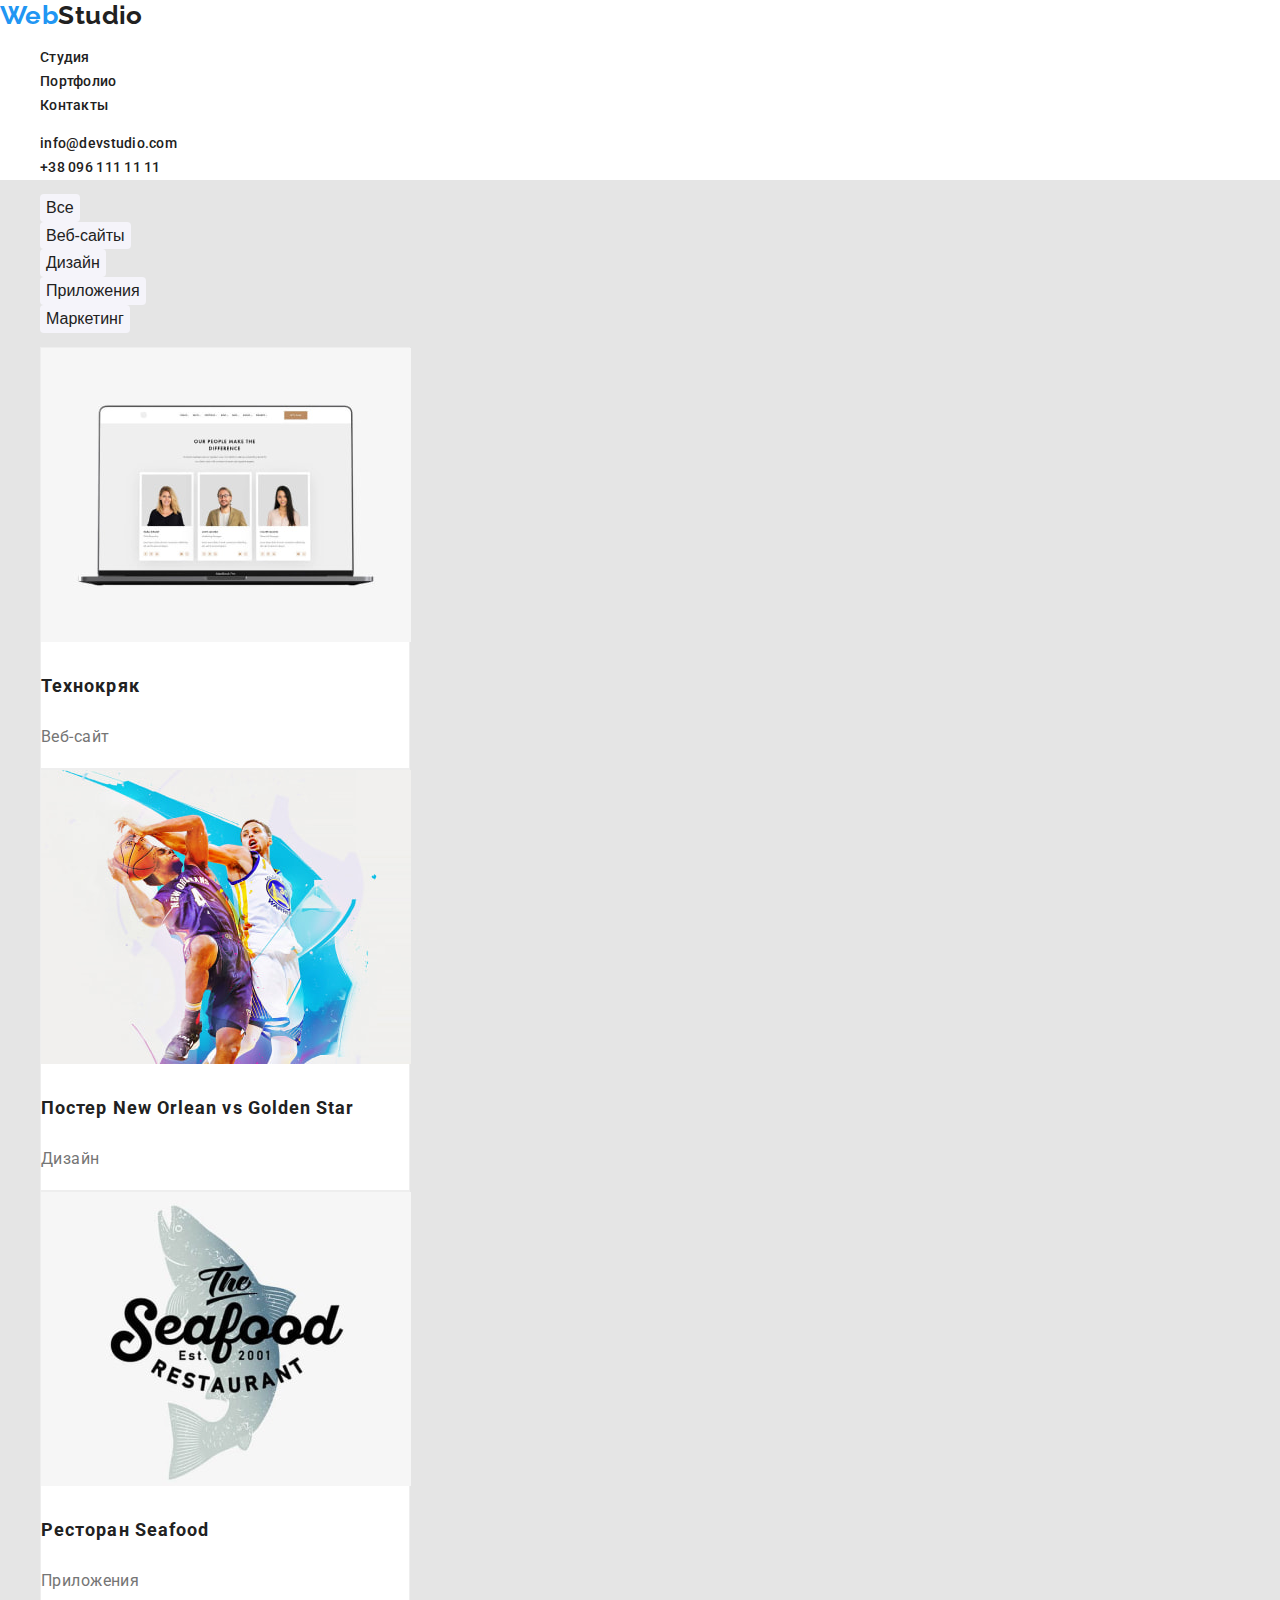
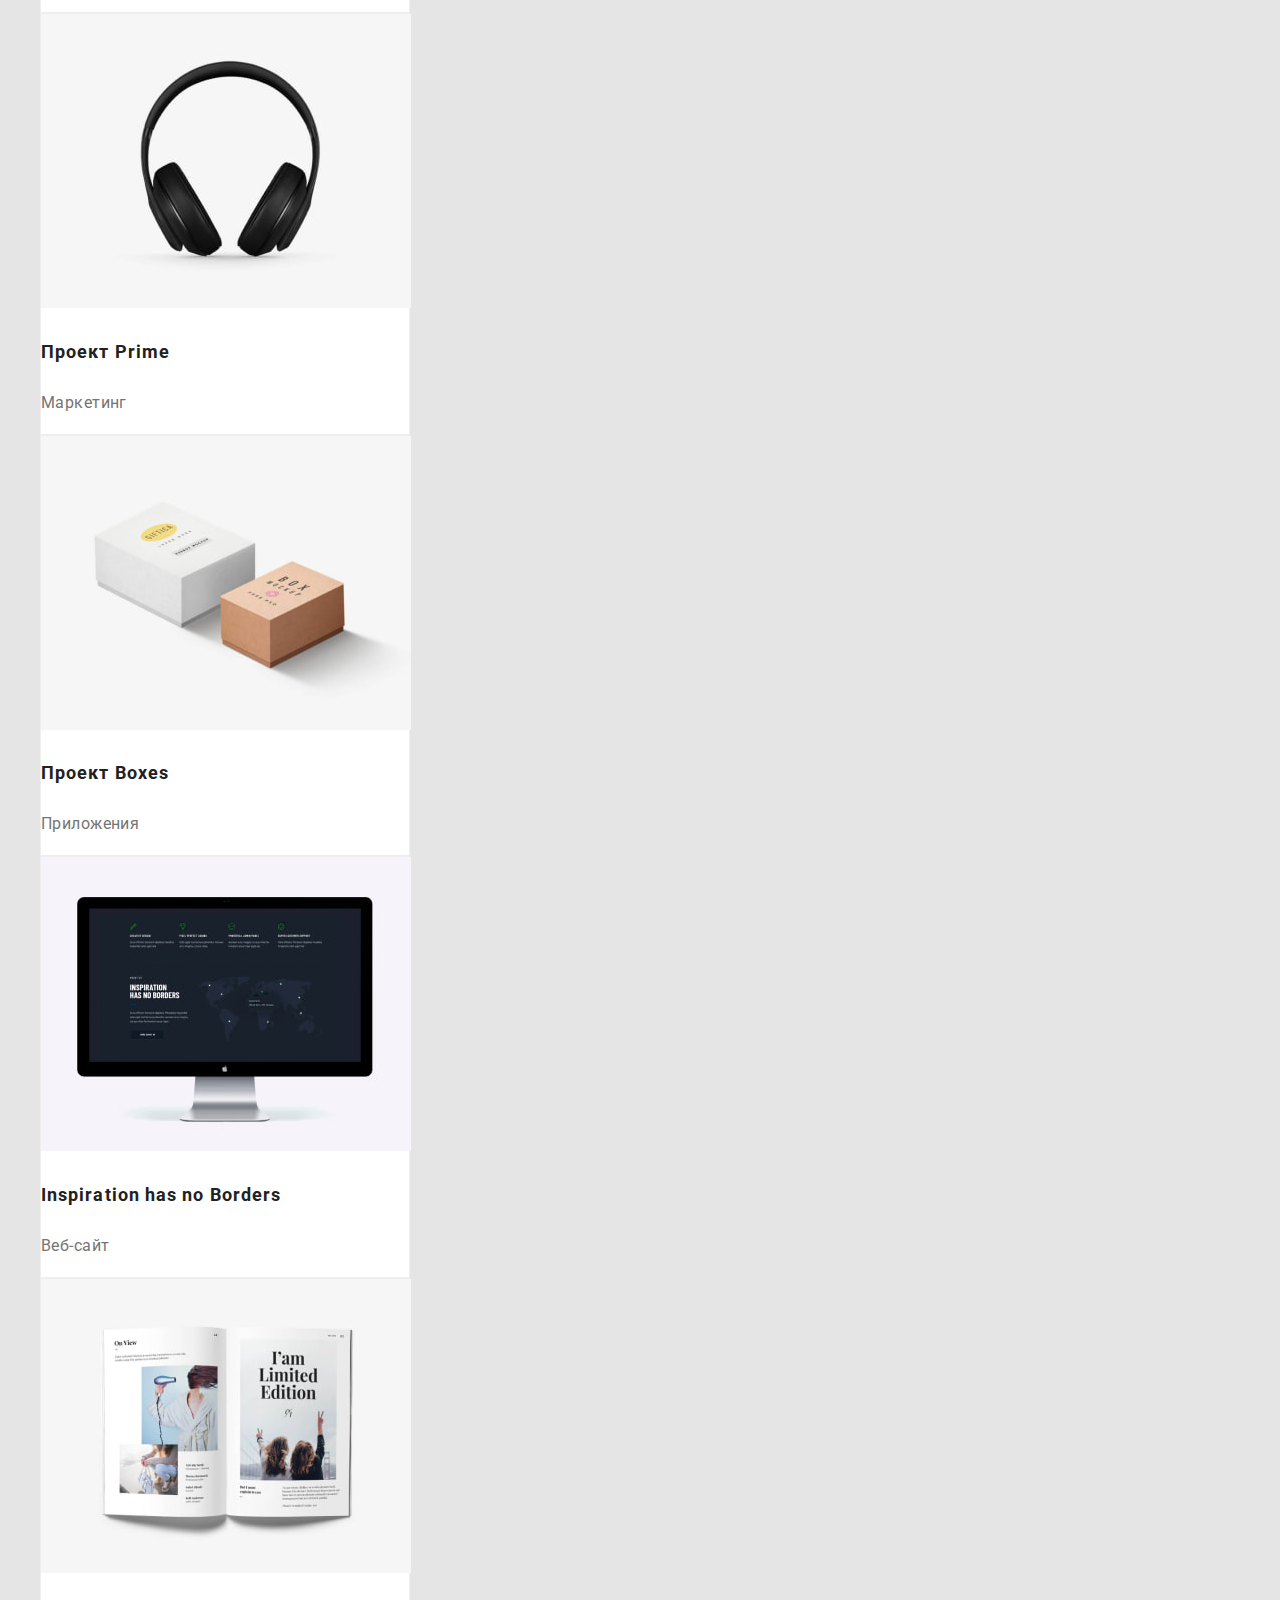
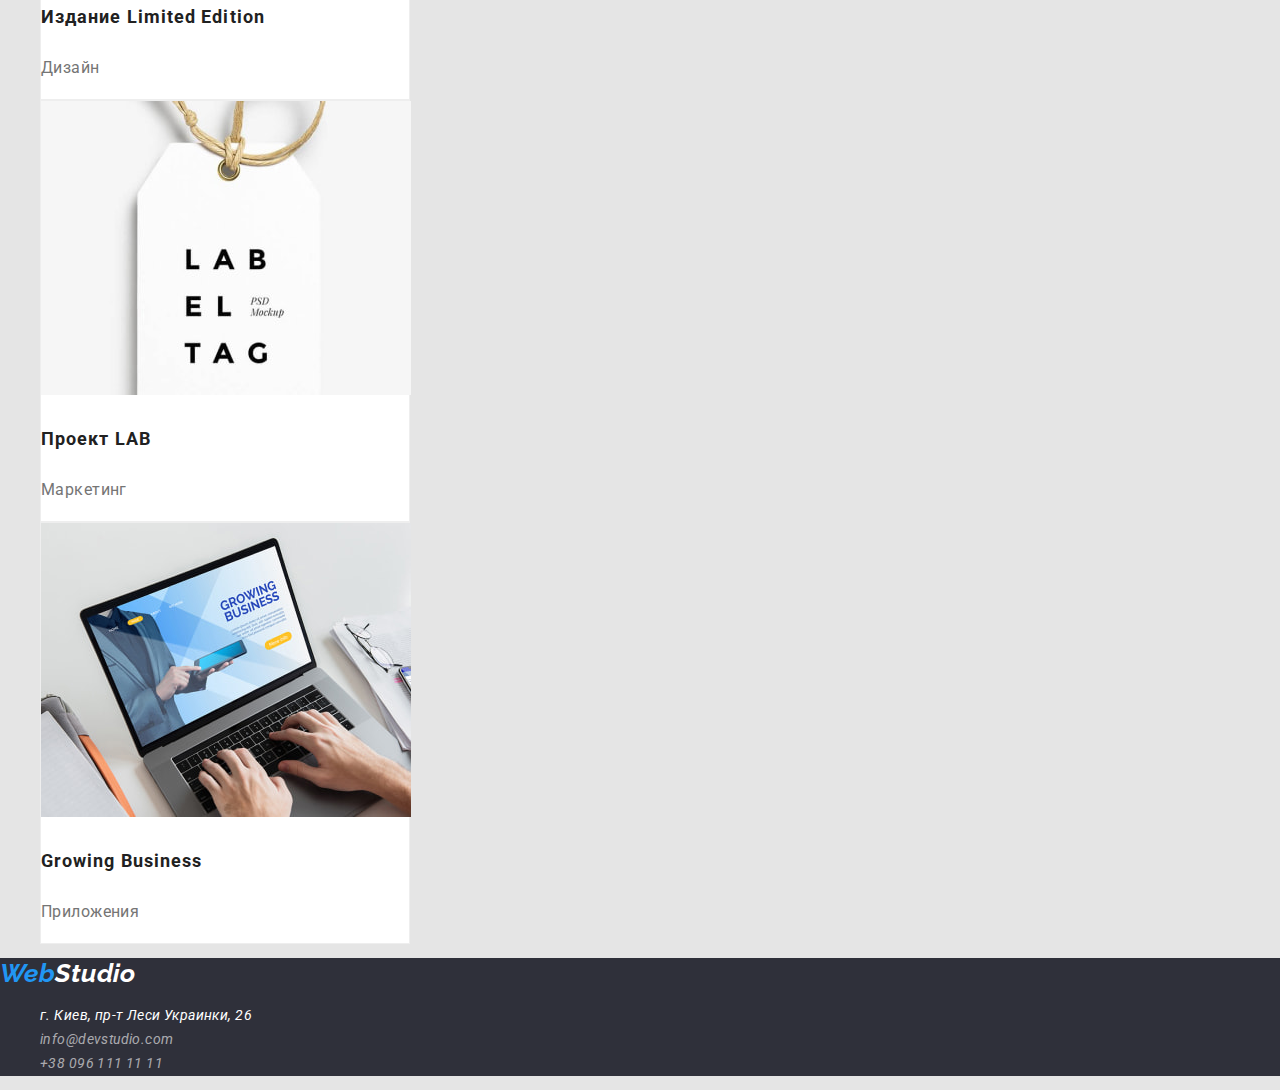
==== commit 6849432d: "оформлення стилів тексту" ====
--- a/portfolio.html
+++ b/portfolio.html
@@ -46,82 +46,82 @@
             <ul class="project">
                 <li class="project-card">
                     <img src="images/web-site-1.jpg" alt="Пример Веб-сайта" width="370" height="294">
-                    <h3>
+                    <h3 class="card-name">
                         Технокряк
                     </h3>
-                    <p>
+                    <p class="card-realm">
                          Веб-сайт
                     </p>
                 </li>
                 <li class="project-card">
                     <img src="images/design-1.jpg" alt="Пример дизайна" width="370" height="294">
-                    <h3>
+                    <h3 class="card-name">
                         Постер New Orlean vs Golden Star
                     </h3>
-                    <p>
+                    <p class="card-realm">
                         Дизайн
                     </p>
                 </li>
                 <li class="project-card">
                     <img src="images/app-1.jpg" alt="Пример разработанного приложения" width="370" height="294">
-                    <h3>
+                    <h3 class="card-name">
                         Ресторан Seafood
                     </h3>
-                    <p>
+                    <p class="card-realm">
                         Приложения
                     </p>
                 </li>
                 <li class="project-card">
                     <img src="images/marketing-1.jpg" alt="Направление маркетинговых работ" width="370" height="294">
-                    <h3>
+                    <h3 class="card-name">
                         Проект Prime
                     </h3>
-                    <p>
+                    <p class="card-realm">
                         Маркетинг
                     </p>
                 </li>
                 <li class="project-card">
                     <img src="images/app-2.jpg" alt="Пример разработанного приложения" width="370" height="294">
-                    <h3>
+                    <h3 class="card-name">
                         Проект Boxes
                     </h3>
-                    <p>
+                    <p class="card-realm">
                         Приложения
                     </p>
                 </li>
                 <li class="project-card">
                     <img src="images/web-site-2.jpg" alt="Пример Веб-сайта" width="370" height="294">
-                    <h3>
+                    <h3 class="card-name">
                         Inspiration has no Borders
                     </h3>
-                    <p>
+                    <p class="card-realm">
                         Веб-сайт
                     </p>
                 </li>
                 <li class="project-card">
                     <img src="images/design-2.jpg" alt="Пример дизайна" width="370" height="294">
-                    <h3>
+                    <h3 class="card-name">
                          Издание Limited Edition
                     </h3>
-                    <p>
+                    <p class="card-realm">
                         Дизайн
                     </p>
                 </li>
                 <li class="project-card">
                     <img src="images/marketing-2.jpg" alt="Направление маркетинговых работ" width="370" height="294">
-                    <h3>
+                    <h3 class="card-name">
                         Проект LAB
                     </h3>
-                    <p>
+                    <p class="card-realm">
                         Маркетинг
                     </p>
                 </li>
                 <li class="project-card">
                     <img src="images/app-3.jpg" alt="Пример разработанного приложения" width="370" height="294">
-                    <h3>
+                    <h3 class="card-name">
                         Growing Business
                     </h3>
-                    <p>
+                    <p class="card-realm">
                         Приложения
                      </p>
                 </li>
--- a/css/style.css
+++ b/css/style.css
@@ -5,6 +5,7 @@
 /* цвет кнопок главный #F5F4FA */
 /* цвет кнопок вспомогательны #2196F3 */
 /*цвет лого #000000 */
+/*рамка*/
 
 :root {
   --first-fon-color: #ffffff;
@@ -14,17 +15,22 @@
   --first-button-color: #f5f4fa;
   --secondary-button-color: #2196f3;
   --logo-color: #000000;
+  --border-color: #eeeeee;
 }
 
 body {
-  background-color: var(--first-fon-color);
+  margin: 0;
+  padding: 0;
+  background-color: #e5e5e5;
   color: var(--first-color-text);
   font-size: 14px;
   font-family: Roboto, Arial, Helvetica, sans-serif;
   line-height: 1.71;
   letter-spacing: 0.03em;
 }
-
+.head {
+  background-color: var(--first-fon-color);
+}
 .head-logo {
   text-decoration: none;
   color: var(--secondary-button-color);
@@ -182,3 +188,23 @@
   box-shadow: 0px 3px 1px rgba(0, 0, 0, 0.1), 0px 1px 2px rgba(0, 0, 0, 0.08),
     0px 2px 2px rgba(0, 0, 0, 0.12);
 }
+
+.project-card {
+  background-color: var(--first-fon-color);
+  border: 1px solid var(--border-color);
+  box-sizing: border-box;
+  width: 370px;
+}
+
+.card-realm {
+  font-size: 16px;
+  line-height: 1.87;
+}
+
+.card-name {
+  color: var(--secondary-color-text);
+  font-size: 18px;
+  font-weight: 700;
+  line-height: 2;
+  letter-spacing: 0.06em;
+}
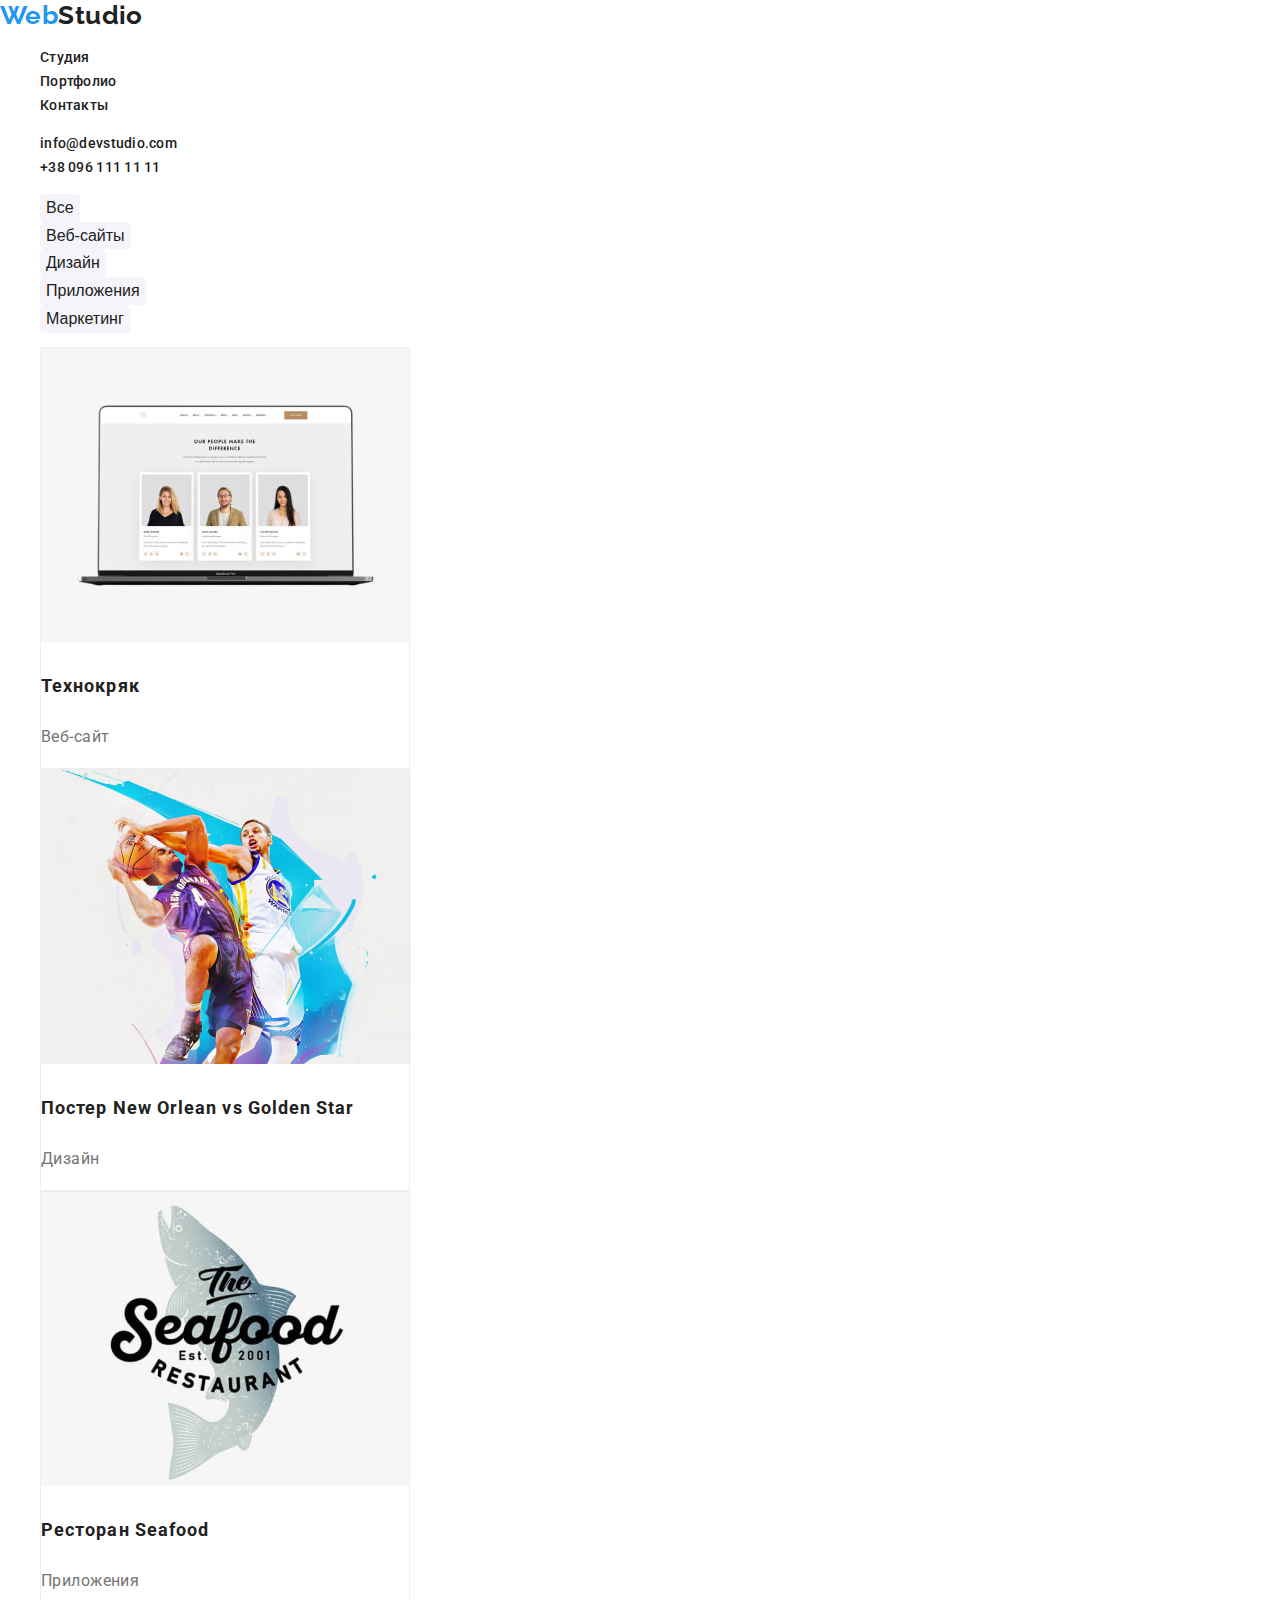
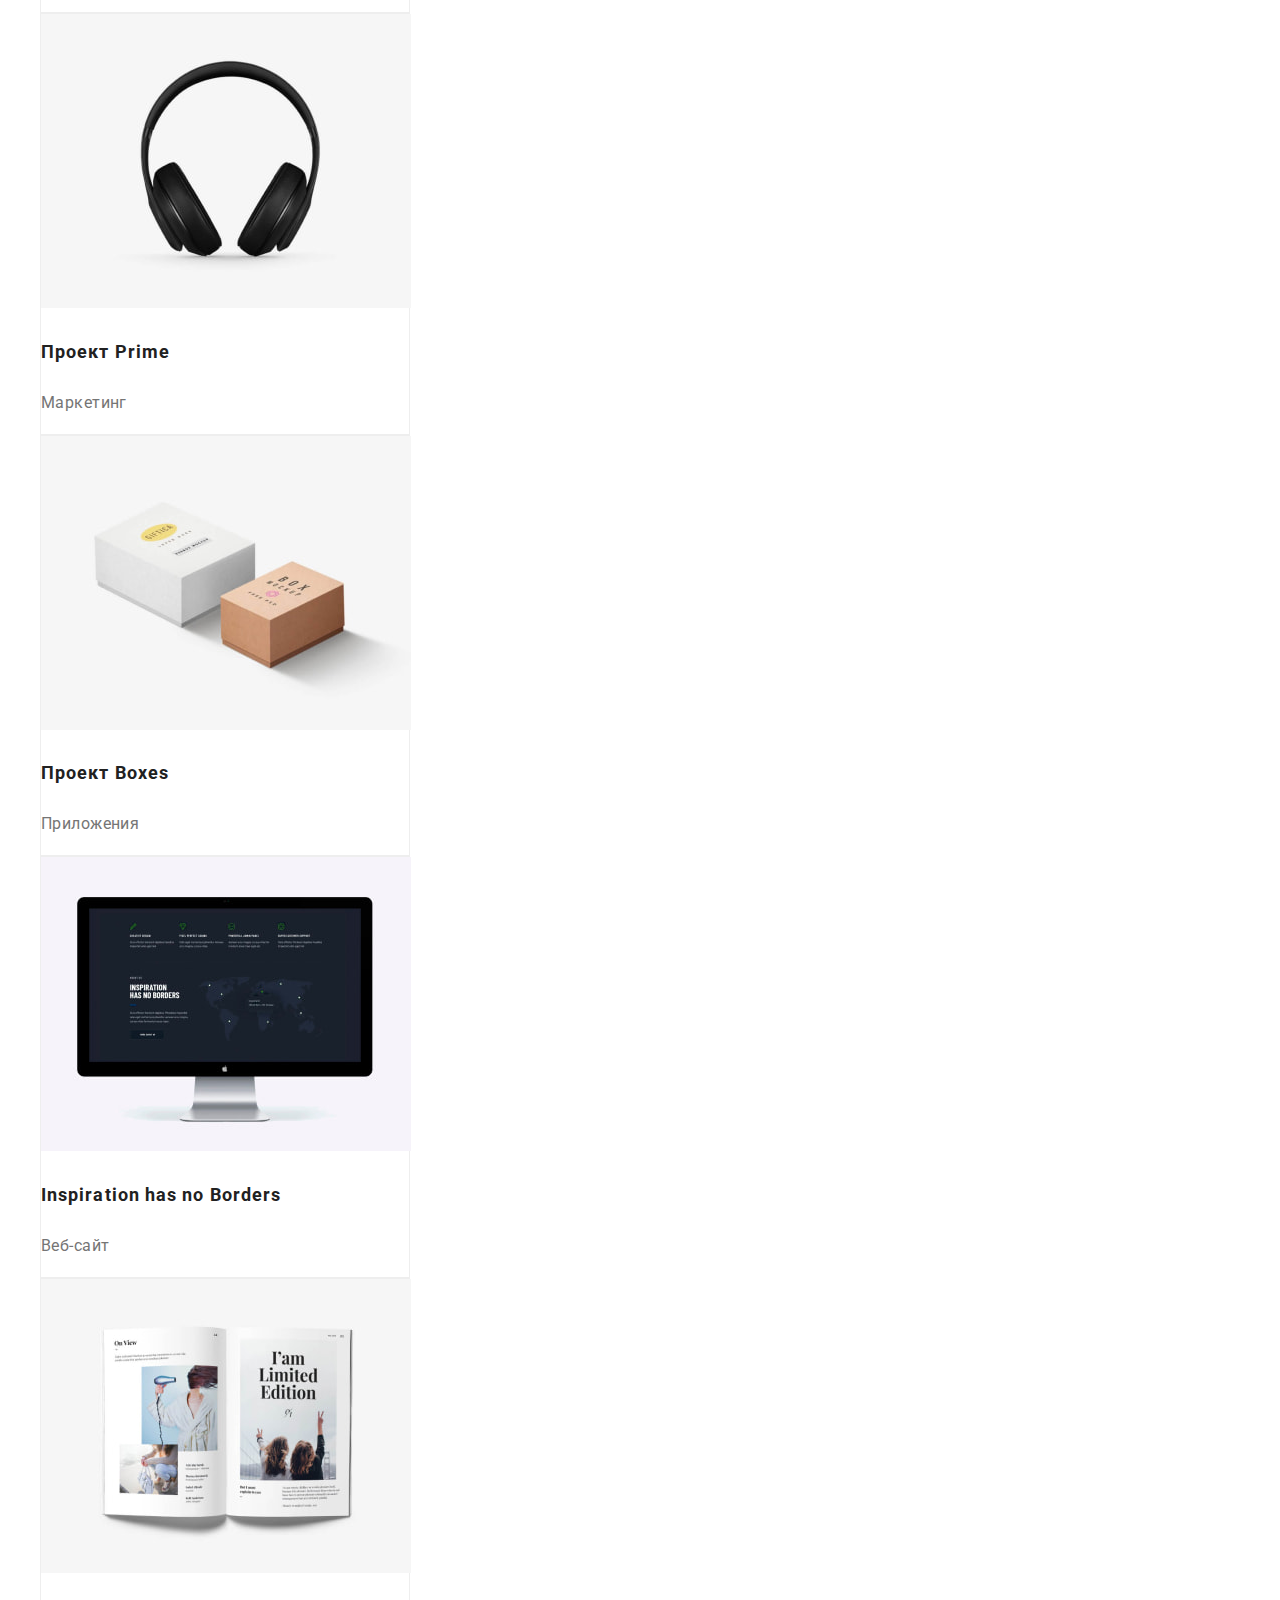
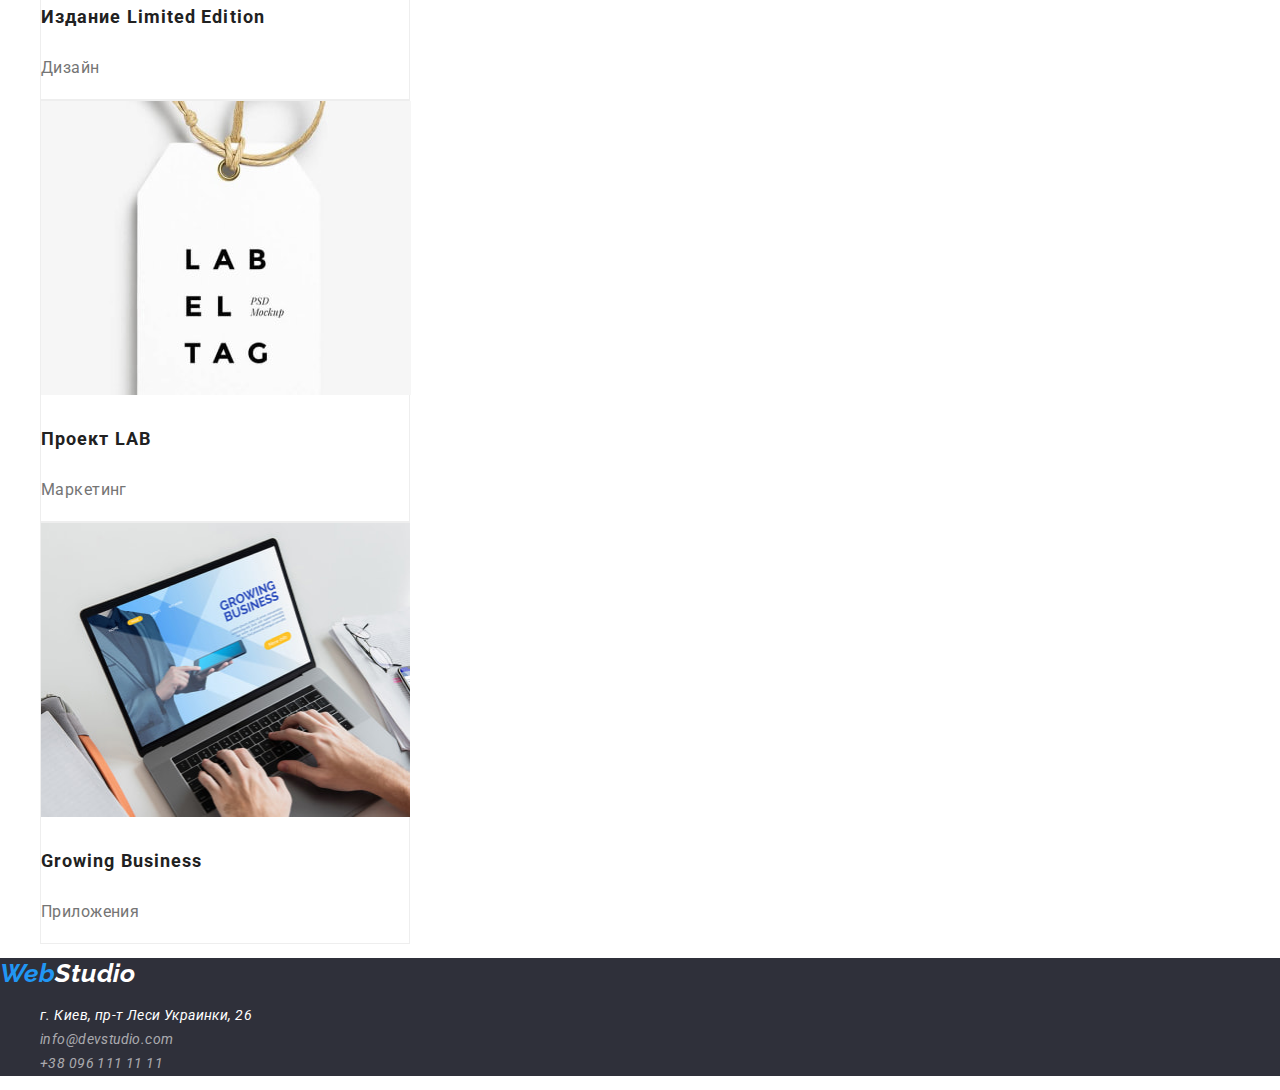
==== commit 8631eba5: "зміна кольору body" ====
--- a/portfolio.html
+++ b/portfolio.html
@@ -45,7 +45,7 @@
             </ul>
             <ul class="project">
                 <li class="project-card">
-                    <img src="images/web-site-1.jpg" alt="Пример Веб-сайта" width="370" height="294">
+                    <img src="images/web-site-1.jpg" alt="Пример Веб-сайта" width="370" height="294" class="project-img">
                     <h3 class="card-name">
                         Технокряк
                     </h3>
@@ -54,7 +54,7 @@
                     </p>
                 </li>
                 <li class="project-card">
-                    <img src="images/design-1.jpg" alt="Пример дизайна" width="370" height="294">
+                    <img src="images/design-1.jpg" alt="Пример дизайна" width="370" height="294" class="project-img">
                     <h3 class="card-name">
                         Постер New Orlean vs Golden Star
                     </h3>
@@ -63,7 +63,7 @@
                     </p>
                 </li>
                 <li class="project-card">
-                    <img src="images/app-1.jpg" alt="Пример разработанного приложения" width="370" height="294">
+                    <img src="images/app-1.jpg" alt="Пример разработанного приложения" width="370" height="294" class="project-img">
                     <h3 class="card-name">
                         Ресторан Seafood
                     </h3>
@@ -72,7 +72,7 @@
                     </p>
                 </li>
                 <li class="project-card">
-                    <img src="images/marketing-1.jpg" alt="Направление маркетинговых работ" width="370" height="294">
+                    <img src="images/marketing-1.jpg" alt="Направление маркетинговых работ" width="370" height="294" class="project-img">
                     <h3 class="card-name">
                         Проект Prime
                     </h3>
@@ -81,7 +81,7 @@
                     </p>
                 </li>
                 <li class="project-card">
-                    <img src="images/app-2.jpg" alt="Пример разработанного приложения" width="370" height="294">
+                    <img src="images/app-2.jpg" alt="Пример разработанного приложения" width="370" height="294" class="project-img">
                     <h3 class="card-name">
                         Проект Boxes
                     </h3>
@@ -90,7 +90,7 @@
                     </p>
                 </li>
                 <li class="project-card">
-                    <img src="images/web-site-2.jpg" alt="Пример Веб-сайта" width="370" height="294">
+                    <img src="images/web-site-2.jpg" alt="Пример Веб-сайта" width="370" height="294" class="project-img">
                     <h3 class="card-name">
                         Inspiration has no Borders
                     </h3>
@@ -99,7 +99,7 @@
                     </p>
                 </li>
                 <li class="project-card">
-                    <img src="images/design-2.jpg" alt="Пример дизайна" width="370" height="294">
+                    <img src="images/design-2.jpg" alt="Пример дизайна" width="370" height="294" class="project-img">
                     <h3 class="card-name">
                          Издание Limited Edition
                     </h3>
@@ -108,7 +108,7 @@
                     </p>
                 </li>
                 <li class="project-card">
-                    <img src="images/marketing-2.jpg" alt="Направление маркетинговых работ" width="370" height="294">
+                    <img src="images/marketing-2.jpg" alt="Направление маркетинговых работ" width="370" height="294" class="project-img">
                     <h3 class="card-name">
                         Проект LAB
                     </h3>
@@ -117,7 +117,7 @@
                     </p>
                 </li>
                 <li class="project-card">
-                    <img src="images/app-3.jpg" alt="Пример разработанного приложения" width="370" height="294">
+                    <img src="images/app-3.jpg" alt="Пример разработанного приложения" width="369" height="294" class="project-img">
                     <h3 class="card-name">
                         Growing Business
                     </h3>
--- a/css/style.css
+++ b/css/style.css
@@ -21,7 +21,7 @@
 body {
   margin: 0;
   padding: 0;
-  background-color: #e5e5e5;
+  background-color: var(--first-fon-color);
   color: var(--first-color-text);
   font-size: 14px;
   font-family: Roboto, Arial, Helvetica, sans-serif;
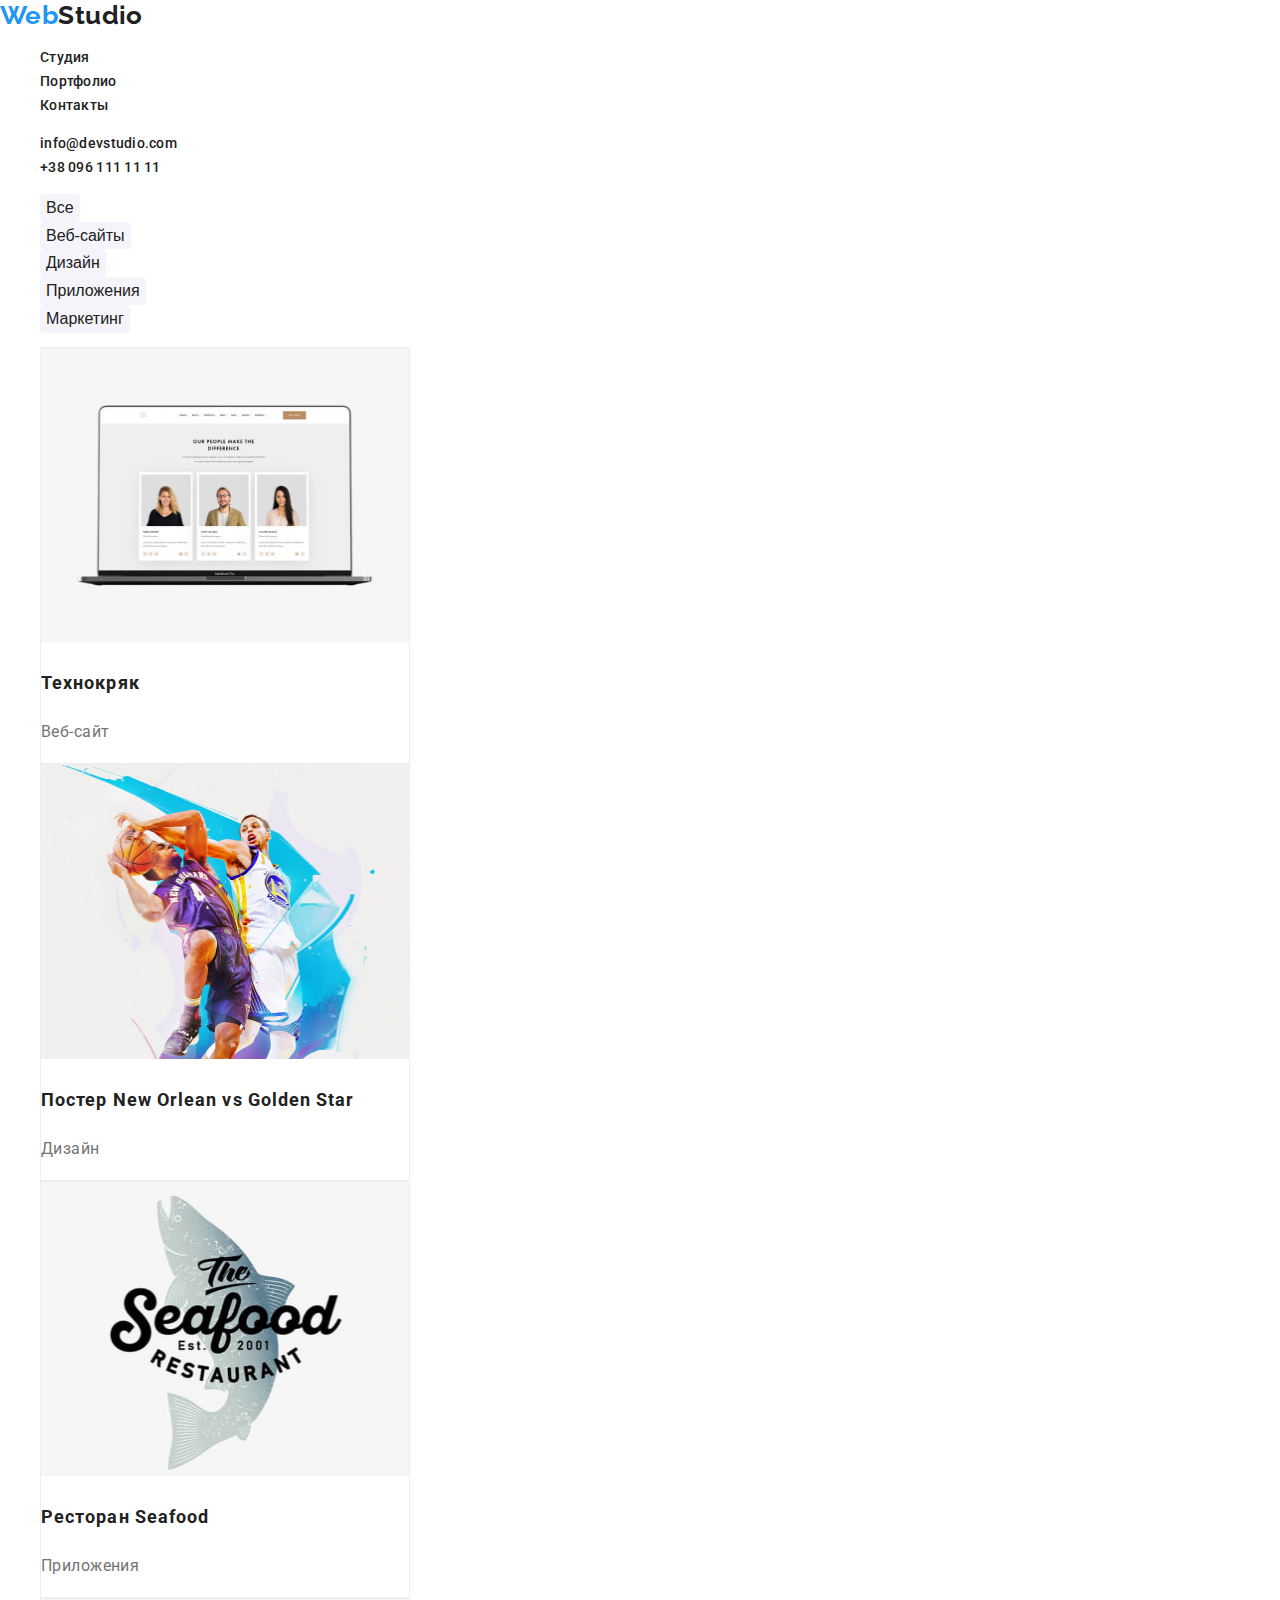
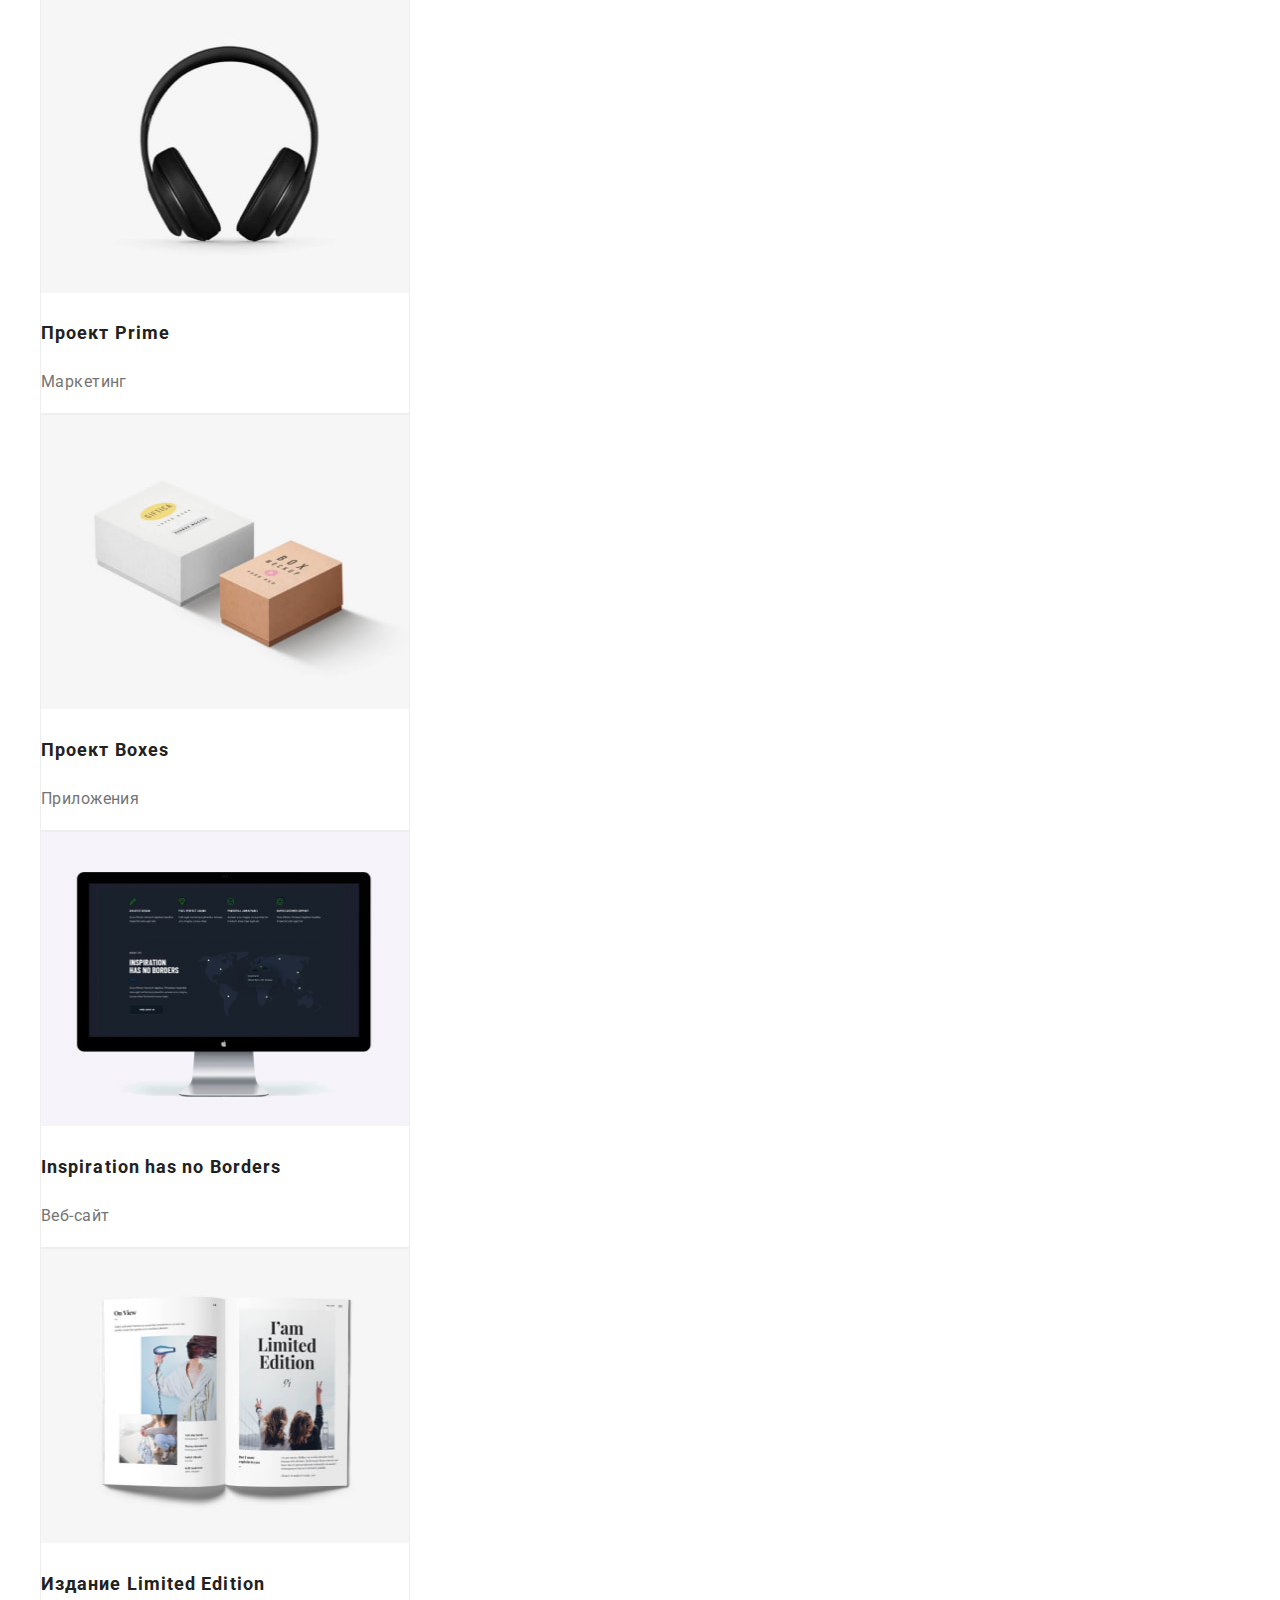
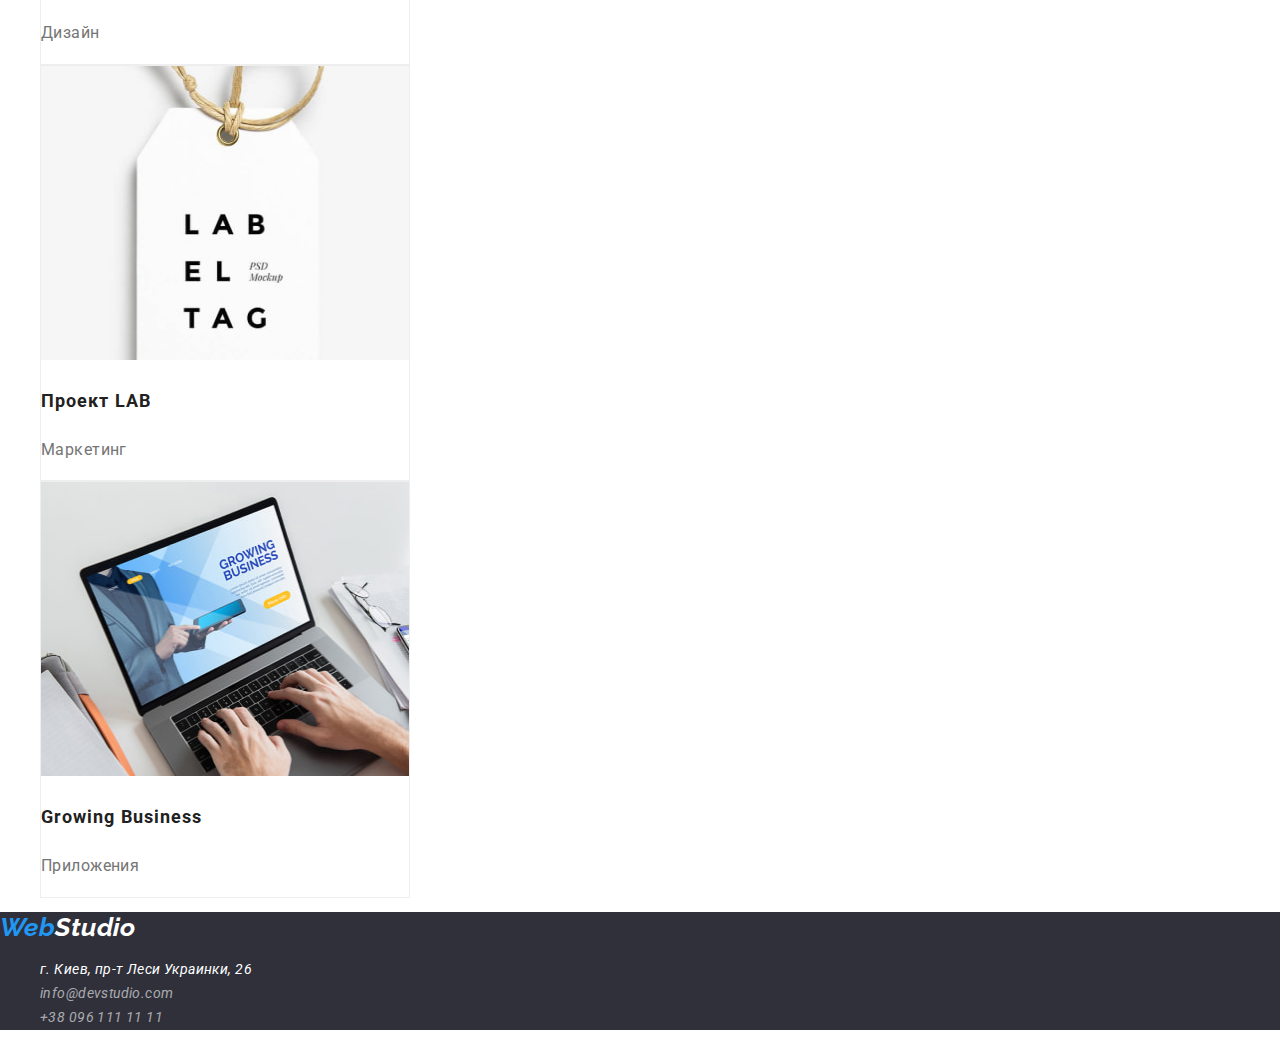
==== commit fdaeacc8: "заміна h3 на h2" ====
--- a/portfolio.html
+++ b/portfolio.html
@@ -46,81 +46,81 @@
             <ul class="project">
                 <li class="project-card">
                     <img src="images/web-site-1.jpg" alt="Пример Веб-сайта" width="370" height="294" class="project-img">
-                    <h3 class="card-name">
+                    <h2 class="card-name">
                         Технокряк
-                    </h3>
+                    </h2>
                     <p class="card-realm">
                          Веб-сайт
                     </p>
                 </li>
                 <li class="project-card">
                     <img src="images/design-1.jpg" alt="Пример дизайна" width="370" height="294" class="project-img">
-                    <h3 class="card-name">
+                    <h2 class="card-name">
                         Постер New Orlean vs Golden Star
-                    </h3>
+                    </h2>
                     <p class="card-realm">
                         Дизайн
                     </p>
                 </li>
                 <li class="project-card">
                     <img src="images/app-1.jpg" alt="Пример разработанного приложения" width="370" height="294" class="project-img">
-                    <h3 class="card-name">
+                    <h2 class="card-name">
                         Ресторан Seafood
-                    </h3>
+                    </h2>
                     <p class="card-realm">
                         Приложения
                     </p>
                 </li>
                 <li class="project-card">
                     <img src="images/marketing-1.jpg" alt="Направление маркетинговых работ" width="370" height="294" class="project-img">
-                    <h3 class="card-name">
+                    <h2 class="card-name">
                         Проект Prime
-                    </h3>
+                    </h2>
                     <p class="card-realm">
                         Маркетинг
                     </p>
                 </li>
                 <li class="project-card">
                     <img src="images/app-2.jpg" alt="Пример разработанного приложения" width="370" height="294" class="project-img">
-                    <h3 class="card-name">
+                    <h2 class="card-name">
                         Проект Boxes
-                    </h3>
+                    </h2>
                     <p class="card-realm">
                         Приложения
                     </p>
                 </li>
                 <li class="project-card">
                     <img src="images/web-site-2.jpg" alt="Пример Веб-сайта" width="370" height="294" class="project-img">
-                    <h3 class="card-name">
+                    <h2 class="card-name">
                         Inspiration has no Borders
-                    </h3>
+                    </h2>
                     <p class="card-realm">
                         Веб-сайт
                     </p>
                 </li>
                 <li class="project-card">
                     <img src="images/design-2.jpg" alt="Пример дизайна" width="370" height="294" class="project-img">
-                    <h3 class="card-name">
+                    <h2 class="card-name">
                          Издание Limited Edition
-                    </h3>
+                    </h2>
                     <p class="card-realm">
                         Дизайн
                     </p>
                 </li>
                 <li class="project-card">
                     <img src="images/marketing-2.jpg" alt="Направление маркетинговых работ" width="370" height="294" class="project-img">
-                    <h3 class="card-name">
+                    <h2 class="card-name">
                         Проект LAB
-                    </h3>
+                    </h2>
                     <p class="card-realm">
                         Маркетинг
                     </p>
                 </li>
                 <li class="project-card">
                     <img src="images/app-3.jpg" alt="Пример разработанного приложения" width="369" height="294" class="project-img">
-                    <h3 class="card-name">
+                    <h2 class="card-name">
                         Growing Business
-                    </h3>
+                    </h2>
                     <p class="card-realm">
                         Приложения
                      </p>
--- a/css/style.css
+++ b/css/style.css
@@ -200,6 +200,9 @@
   font-size: 16px;
   line-height: 1.87;
 }
+.project-img {
+  width: 100%;
+}
 
 .card-name {
   color: var(--secondary-color-text);
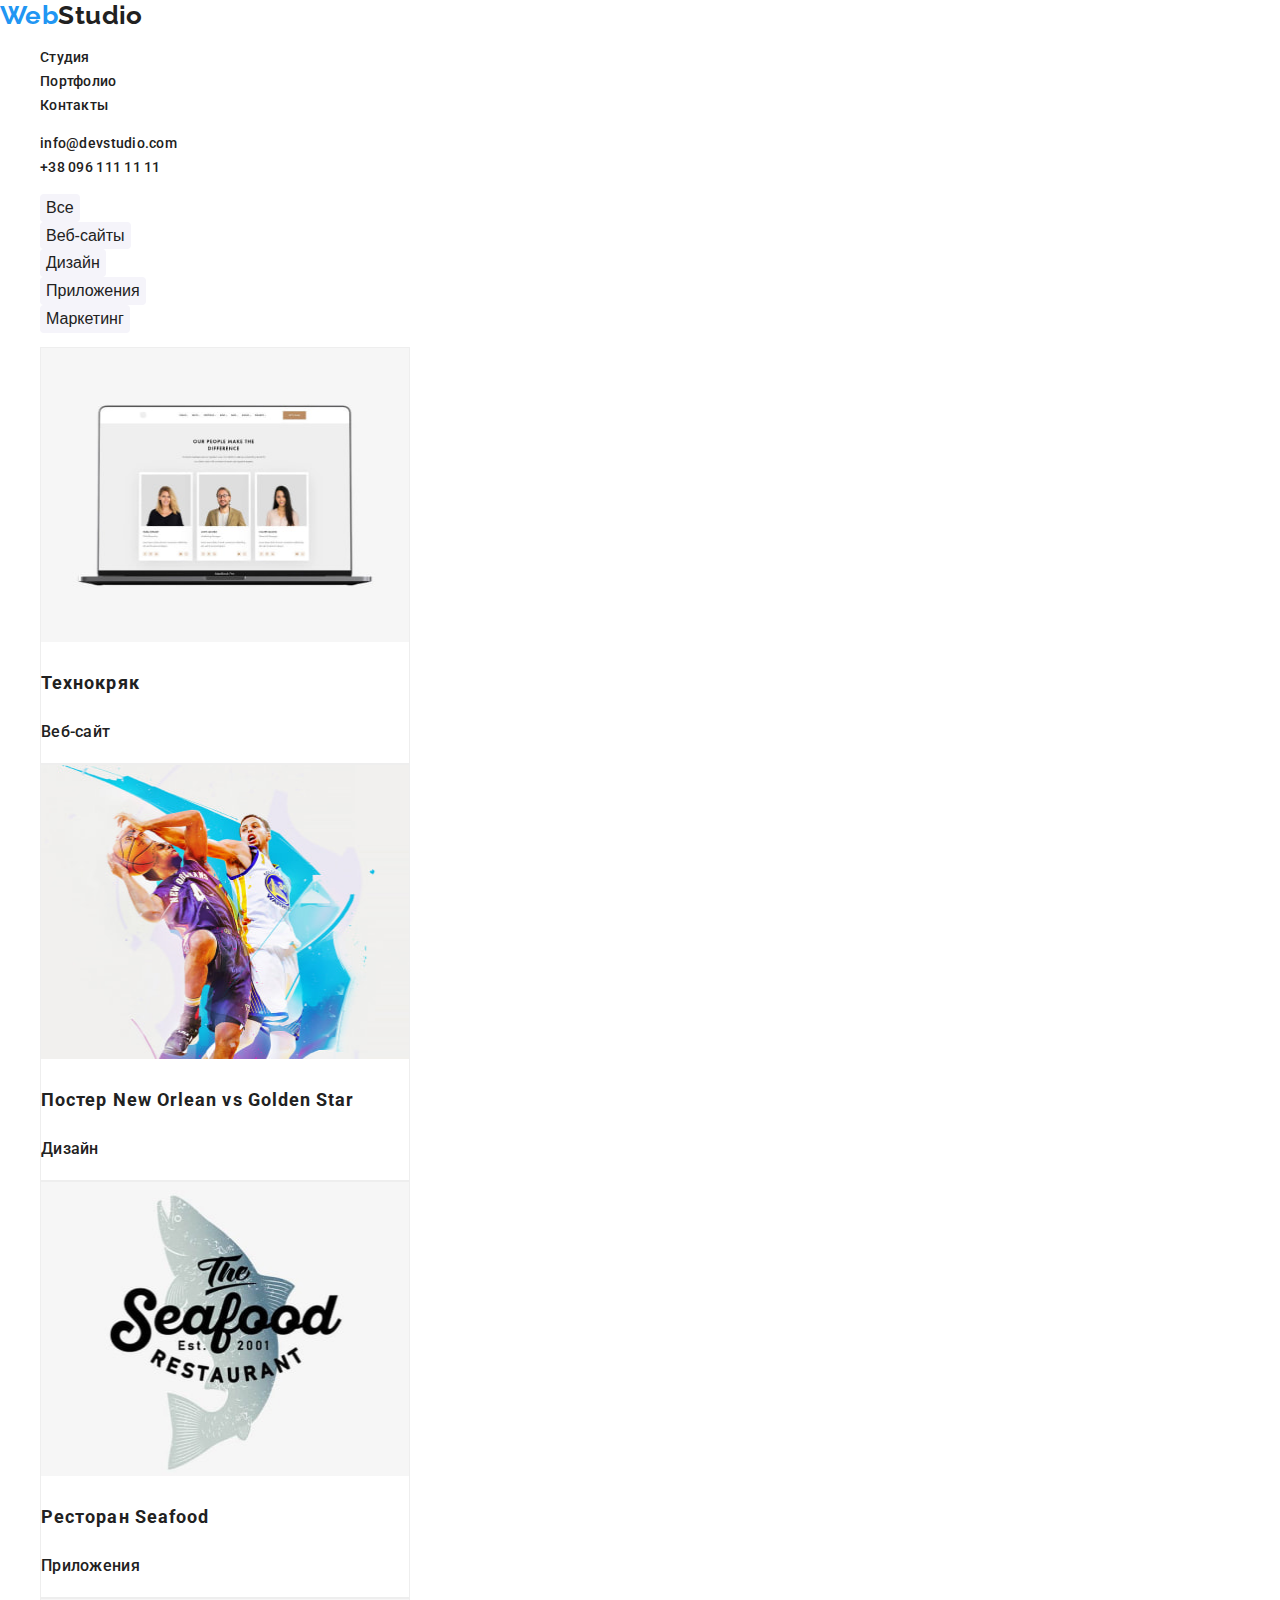
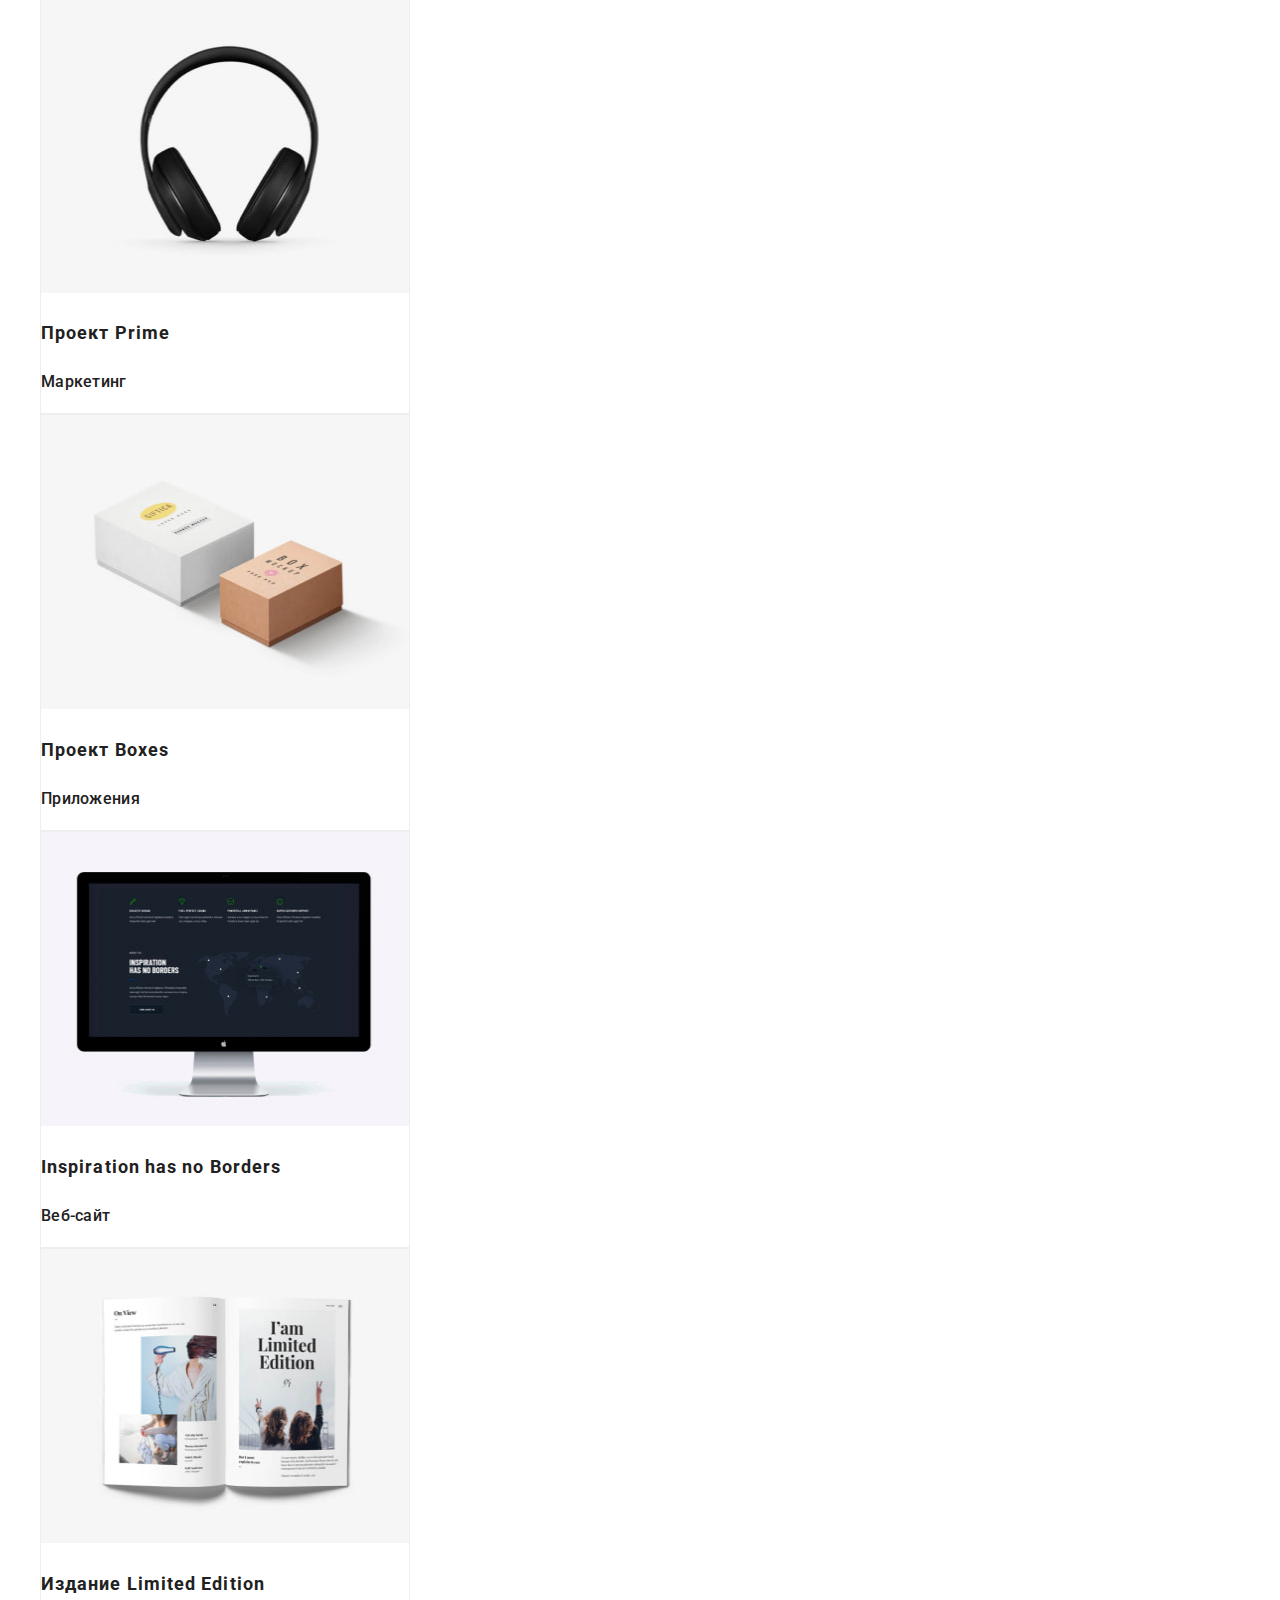
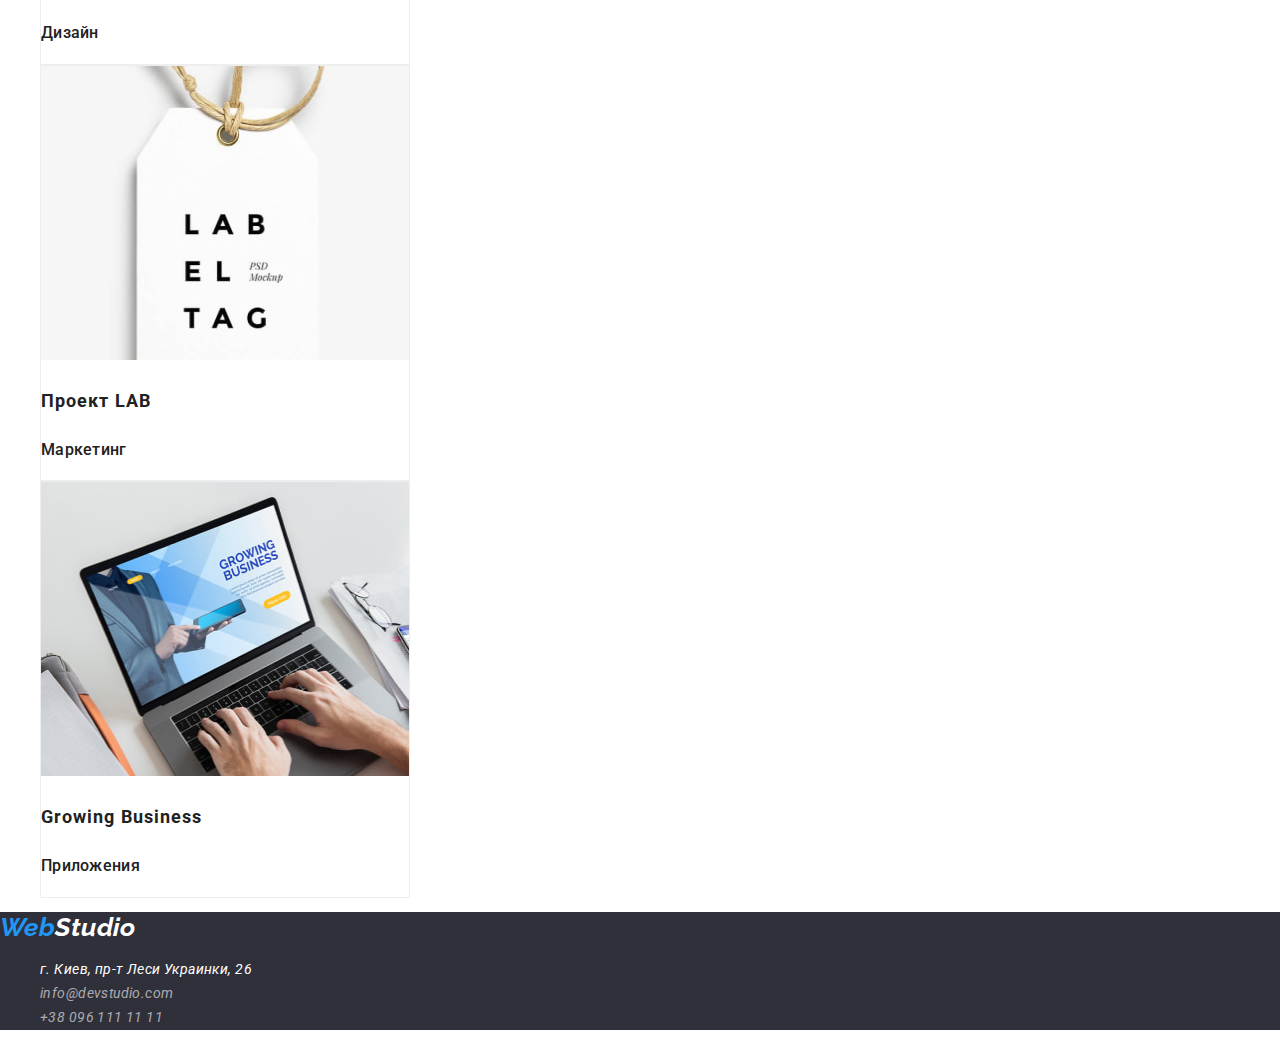
==== commit 1cd99908: "додав нові ссилки" ====
--- a/portfolio.html
+++ b/portfolio.html
@@ -45,15 +45,18 @@
             </ul>
             <ul class="project">
                 <li class="project-card">
-                    <img src="images/web-site-1.jpg" alt="Пример Веб-сайта" width="370" height="294" class="project-img">
+                   <a href="" class="project-link link">
+                        <img src="images/web-site-1.jpg" alt="Пример Веб-сайта" width="370" height="294" class="project-img">
                     <h2 class="card-name">
                         Технокряк
                     </h2>
                     <p class="card-realm">
                          Веб-сайт
                     </p>
+                    </a>
                 </li>
                 <li class="project-card">
+                    <a href="" class="project-link link">
                     <img src="images/design-1.jpg" alt="Пример дизайна" width="370" height="294" class="project-img">
                     <h2 class="card-name">
                         Постер New Orlean vs Golden Star
@@ -61,8 +64,10 @@
                     <p class="card-realm">
                         Дизайн
                     </p>
+                    </a>
                 </li>
                 <li class="project-card">
+                    <a href="" class="project-link link">
                     <img src="images/app-1.jpg" alt="Пример разработанного приложения" width="370" height="294" class="project-img">
                     <h2 class="card-name">
                         Ресторан Seafood
@@ -70,8 +75,10 @@
                     <p class="card-realm">
                         Приложения
                     </p>
+                    </a>
                 </li>
                 <li class="project-card">
+                    <a href="" class="project-link link">
                     <img src="images/marketing-1.jpg" alt="Направление маркетинговых работ" width="370" height="294" class="project-img">
                     <h2 class="card-name">
                         Проект Prime
@@ -79,8 +86,10 @@
                     <p class="card-realm">
                         Маркетинг
                     </p>
+                    </a>
                 </li>
                 <li class="project-card">
+                    <a href="" class="project-link link">
                     <img src="images/app-2.jpg" alt="Пример разработанного приложения" width="370" height="294" class="project-img">
                     <h2 class="card-name">
                         Проект Boxes
@@ -88,8 +97,10 @@
                     <p class="card-realm">
                         Приложения
                     </p>
+                    </a>
                 </li>
                 <li class="project-card">
+                    <a href="" class="project-link link">
                     <img src="images/web-site-2.jpg" alt="Пример Веб-сайта" width="370" height="294" class="project-img">
                     <h2 class="card-name">
                         Inspiration has no Borders
@@ -97,8 +108,10 @@
                     <p class="card-realm">
                         Веб-сайт
                     </p>
+                    </a>
                 </li>
                 <li class="project-card">
+                    <a href="" class="project-link link">
                     <img src="images/design-2.jpg" alt="Пример дизайна" width="370" height="294" class="project-img">
                     <h2 class="card-name">
                          Издание Limited Edition
@@ -106,8 +119,10 @@
                     <p class="card-realm">
                         Дизайн
                     </p>
+                    </a>
                 </li>
                 <li class="project-card">
+                    <a href="" class="project-link link">
                     <img src="images/marketing-2.jpg" alt="Направление маркетинговых работ" width="370" height="294" class="project-img">
                     <h2 class="card-name">
                         Проект LAB
@@ -115,8 +130,10 @@
                     <p class="card-realm">
                         Маркетинг
                     </p>
+                     </a>
                 </li>
                 <li class="project-card">
+                    <a href="" class="project-link link">
                     <img src="images/app-3.jpg" alt="Пример разработанного приложения" width="369" height="294" class="project-img">
                     <h2 class="card-name">
                         Growing Business
@@ -124,6 +141,7 @@
                     <p class="card-realm">
                         Приложения
                      </p>
+                    </a>
                 </li>
             </ul>
         </section>
